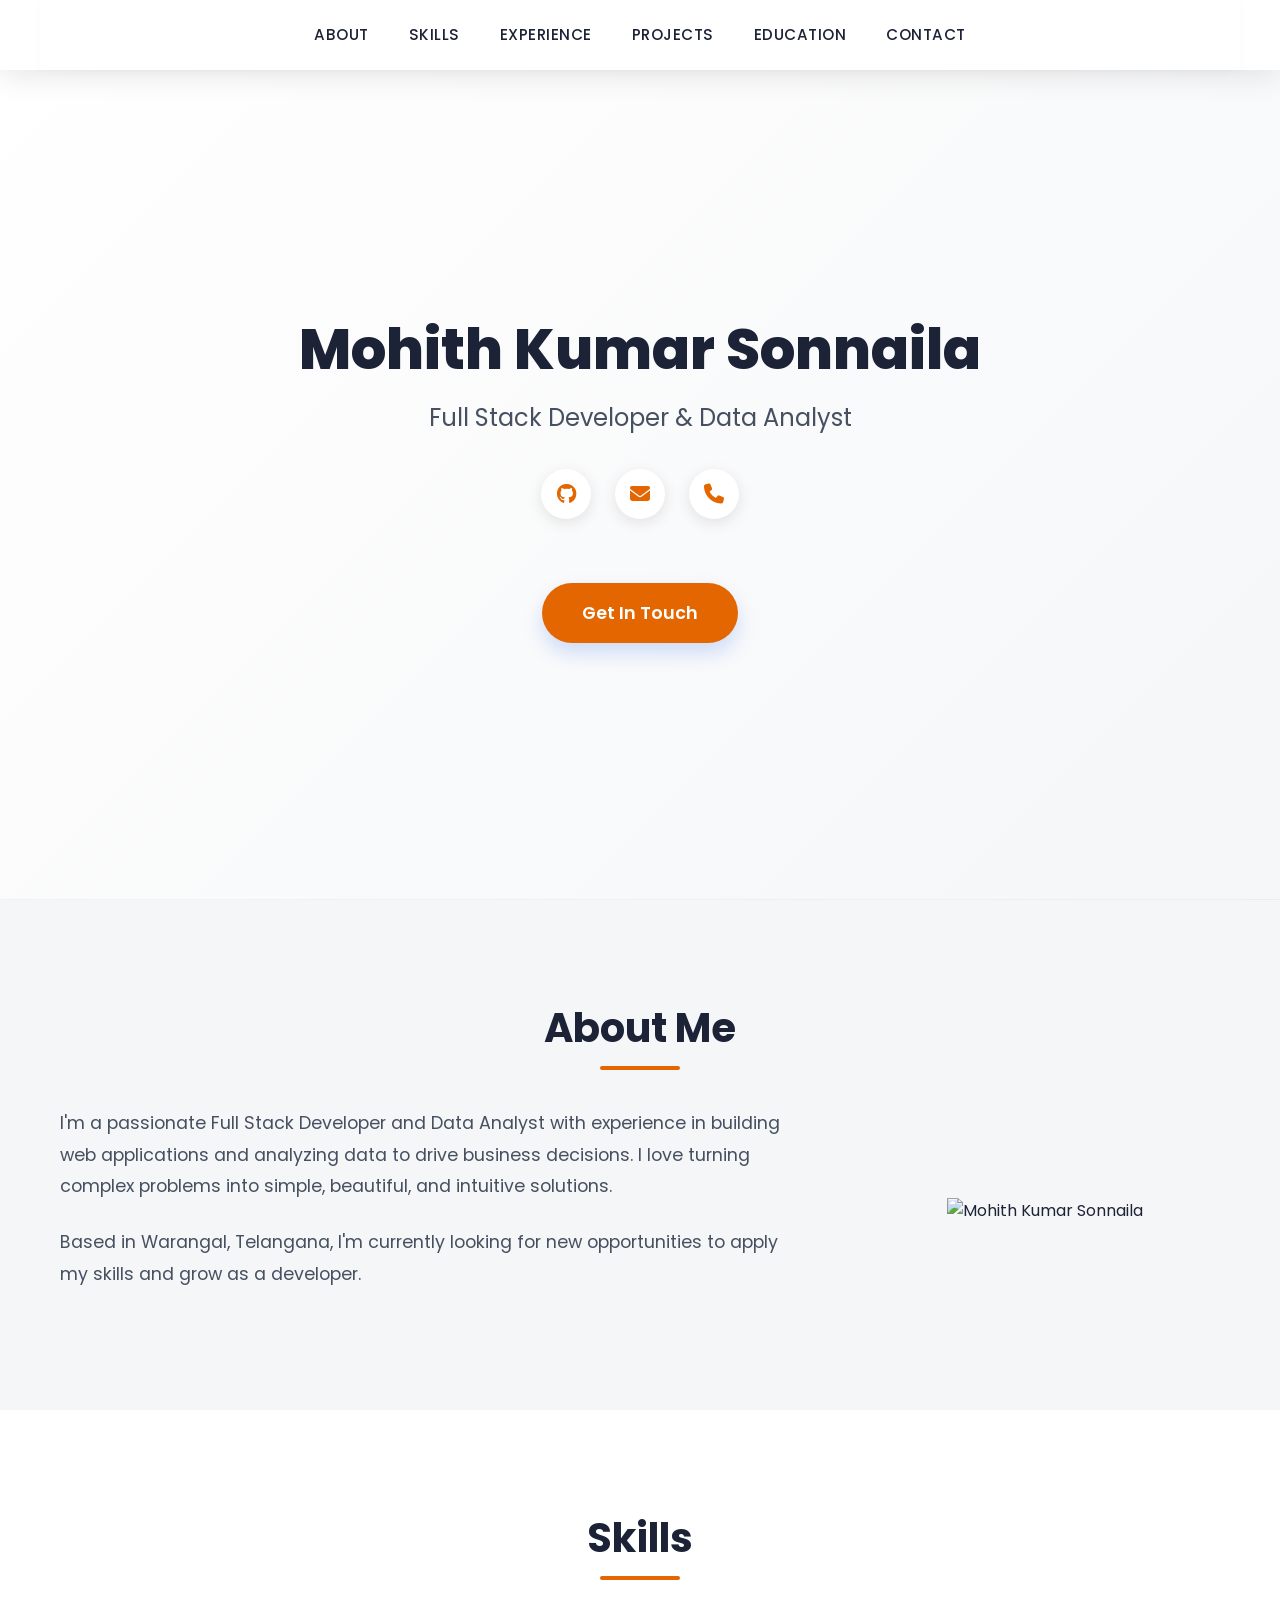
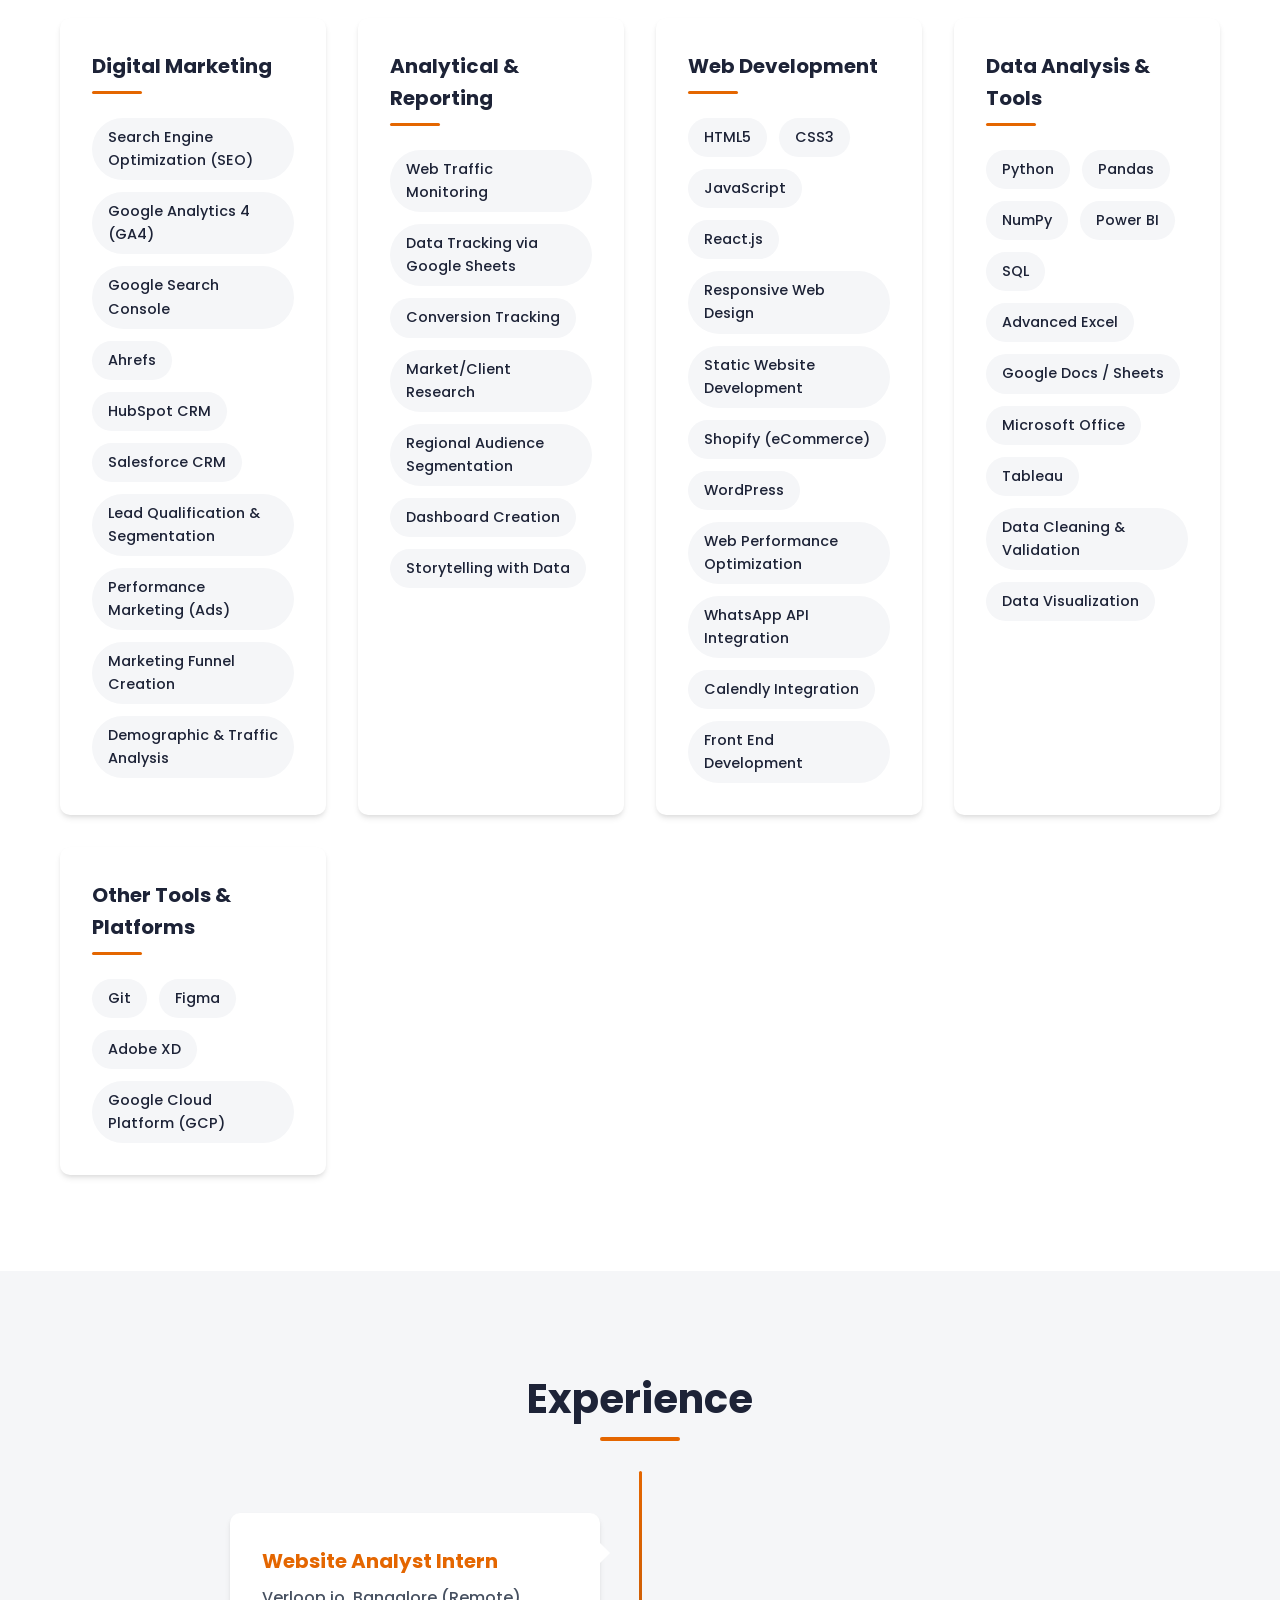
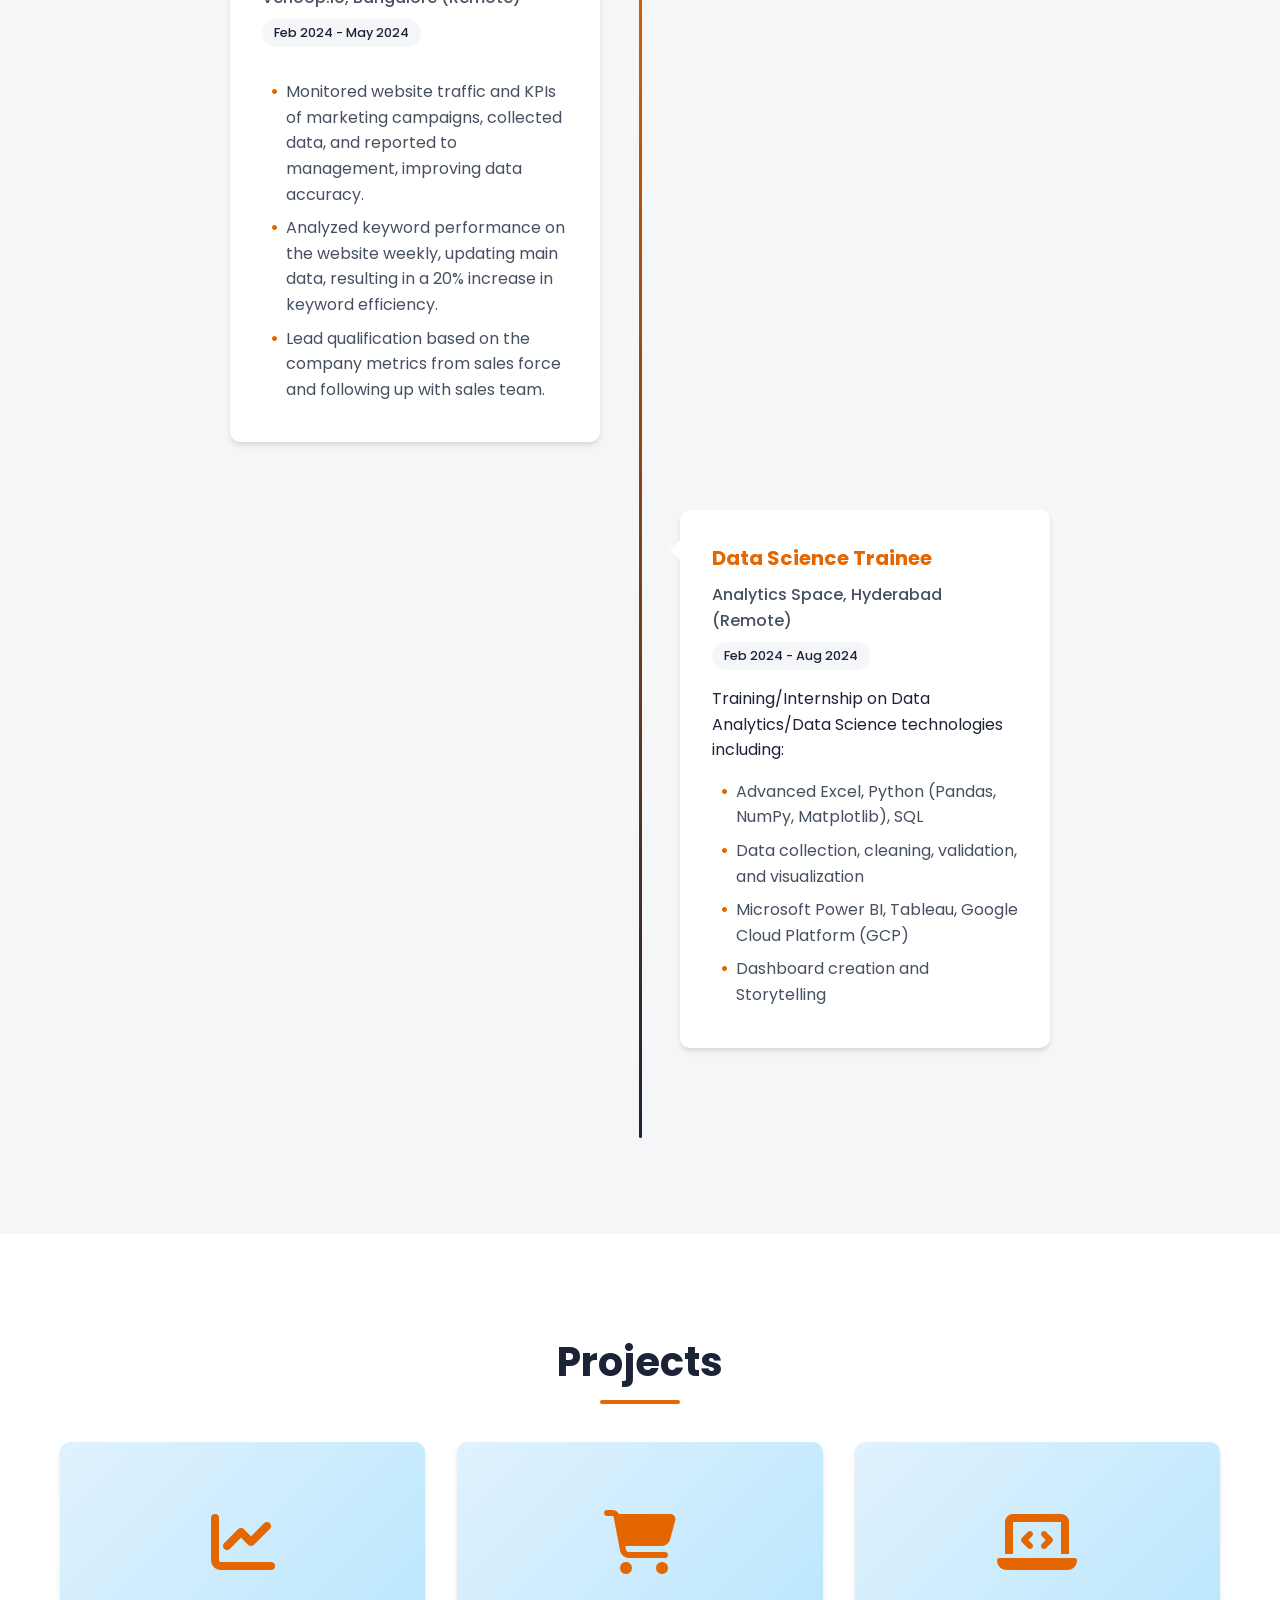
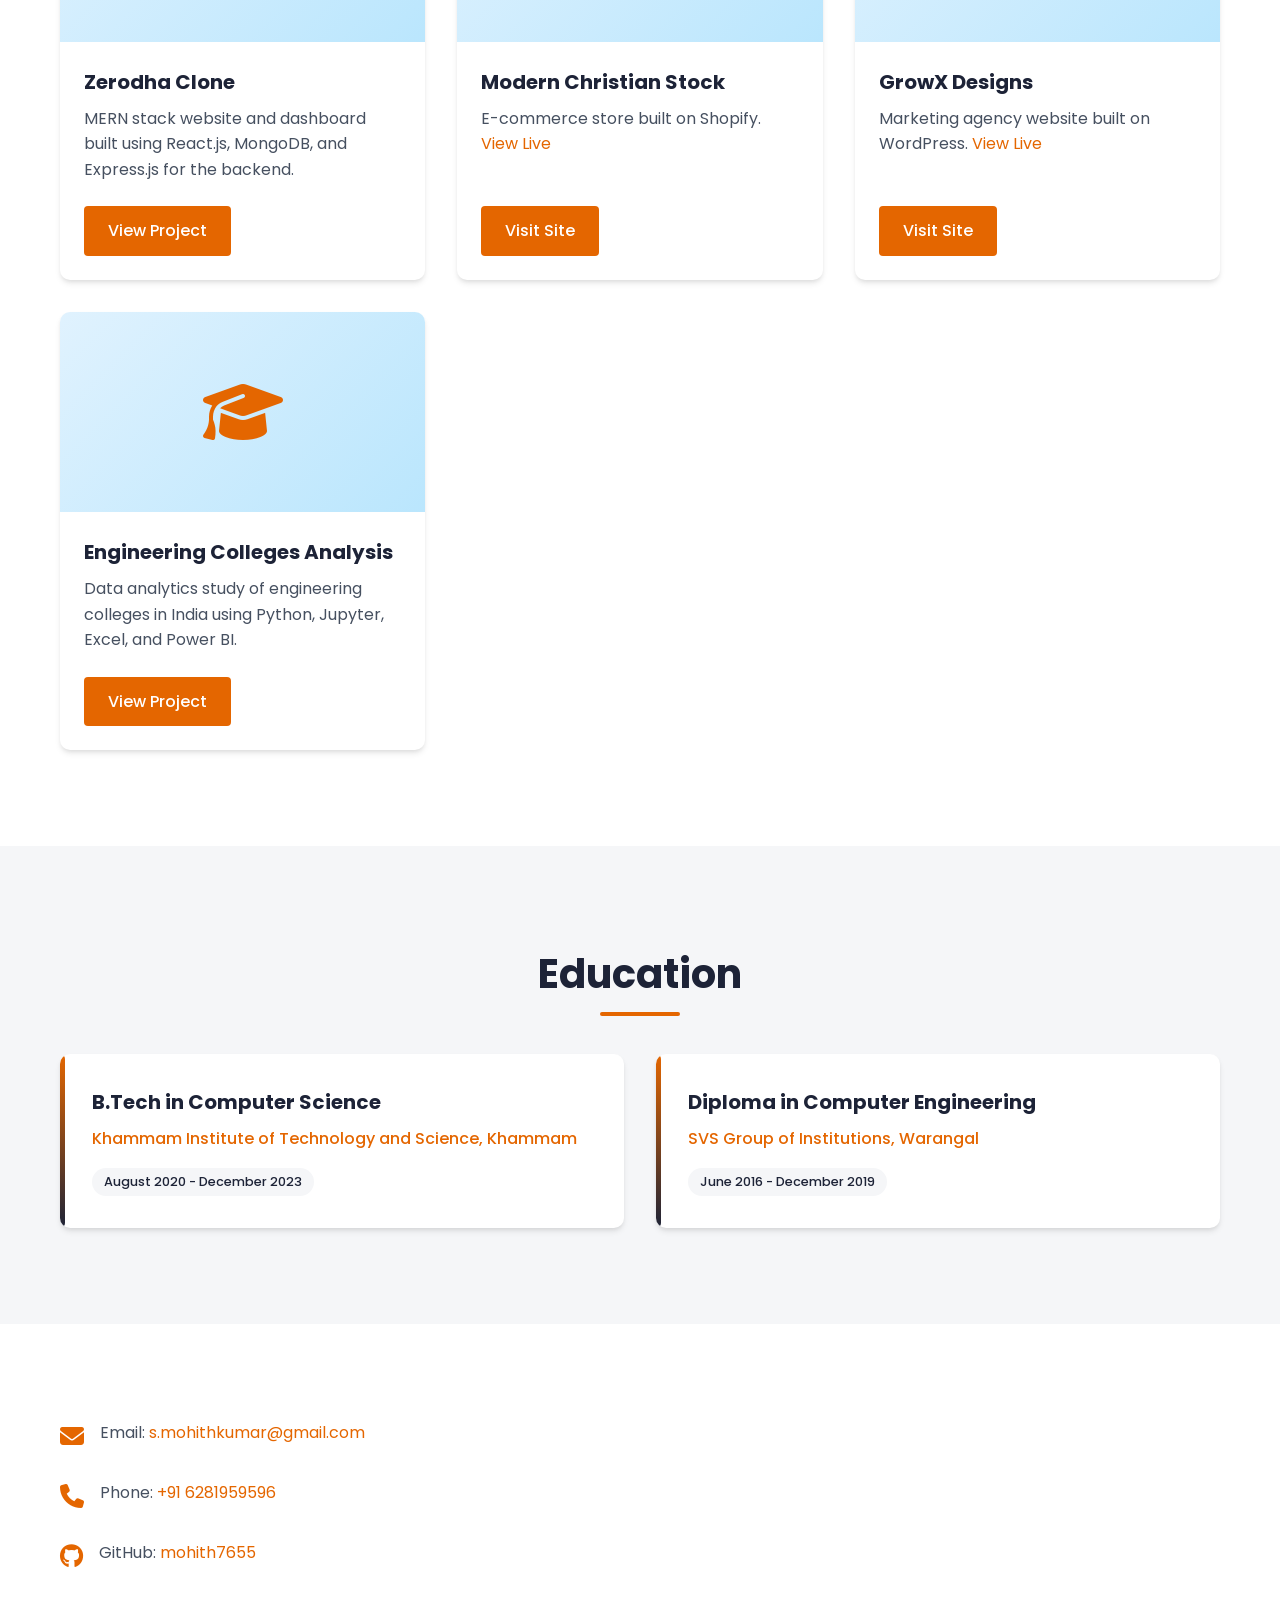
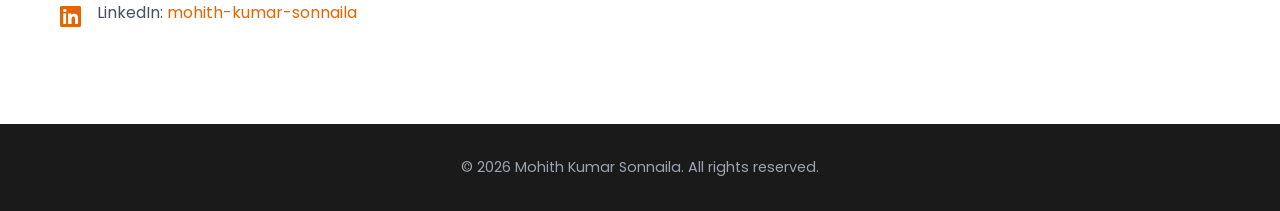
==== index.html @ c598f4db "Add files via upload" ====
<!DOCTYPE html>
<html lang="en">
<head>
    <meta charset="UTF-8">
    <meta name="viewport" content="width=device-width, initial-scale=1.0">
    <title>Mohith Kumar - Resume</title>
    <link rel="stylesheet" href="https://cdnjs.cloudflare.com/ajax/libs/font-awesome/6.4.0/css/all.min.css">
    <link rel="stylesheet" href="css/styles.css">
    <link href="https://fonts.googleapis.com/css2?family=Poppins:wght@300;400;500;600;700&display=swap" rel="stylesheet">
</head>
<body>
    <!-- Header Section -->
    <header>
        <nav class="navbar">
            <button class="navbar-toggle" aria-label="Toggle menu">
                <i class="fas fa-bars"></i>
            </button>
            <ul class="navbar-links">
                <li><a href="#about">About</a></li>
                <li><a href="#skills">Skills</a></li>
                <li><a href="#experience">Experience</a></li>
                <li><a href="#projects">Projects</a></li>
                <li><a href="#education">Education</a></li>
                <li><a href="#contact">Contact</a></li>
            </ul>
            <div class="navbar-brand">
                <a href="#hero">
                    <img src="images/profile.jpg" alt="Mohith Kumar Sonnaila" class="navbar-avatar">
                    Mohith Kumar Sonnaila
                </a>
            </div>
        </nav>
        <div class="navbar-overlay"></div>
    </header>

    <!-- Hero Section -->
    <section id="hero">
        <div class="container">
            <div class="hero-content">
                <h1>Mohith Kumar Sonnaila</h1>
                <h2>Full Stack Developer & Data Analyst</h2>
                <div class="social-links">
                    <a href="https://github.com/mohith7655" target="_blank"><i class="fab fa-github"></i></a>
                    <a href="mailto:s.mohithkumar@gmail.com"><i class="fas fa-envelope"></i></a>
                    <a href="tel:+916281959596"><i class="fas fa-phone"></i></a>
                </div>
                <a href="#contact" class="cta-button">Get In Touch</a>
            </div>
        </div>
    </section>

    <!-- About Section -->
    <section id="about">
        <div class="container">
            <h2 class="section-title">About Me</h2>
            <div class="about-content">
                <div class="about-text">
                    <p>I'm a passionate Full Stack Developer and Data Analyst with experience in building web applications and analyzing data to drive business decisions. I love turning complex problems into simple, beautiful, and intuitive solutions.</p>
                    <p>Based in Warangal, Telangana, I'm currently looking for new opportunities to apply my skills and grow as a developer.</p>
                </div>
                <div class="about-image">
                    <img src="images/profile.jpg" alt="Mohith Kumar Sonnaila" class="profile-photo">
                </div>
            </div>
        </div>
    </section>

    <!-- Skills Section -->
    <section id="skills">
        <div class="container">
            <h2 class="section-title">Skills</h2>
            <div class="skills-container">
                <div class="skill-category">
                    <h3>Digital Marketing</h3>
                    <div class="skill-tags">
                        <span>Search Engine Optimization (SEO)</span>
                        <span>Google Analytics 4 (GA4)</span>
                        <span>Google Search Console</span>
                        <span>Ahrefs</span>
                        <span>HubSpot CRM</span>
                        <span>Salesforce CRM</span>
                        <span>Lead Qualification & Segmentation</span>
                        <span>Performance Marketing (Ads)</span>
                        <span>Marketing Funnel Creation</span>
                        <span>Demographic & Traffic Analysis</span>
                    </div>
                </div>
                <div class="skill-category">
                    <h3>Analytical & Reporting</h3>
                    <div class="skill-tags">
                        <span>Web Traffic Monitoring</span>
                        <span>Data Tracking via Google Sheets</span>
                        <span>Conversion Tracking</span>
                        <span>Market/Client Research</span>
                        <span>Regional Audience Segmentation</span>
                        <span>Dashboard Creation</span>
                        <span>Storytelling with Data</span>
                    </div>
                </div>
                <div class="skill-category">
                    <h3>Web Development</h3>
                    <div class="skill-tags">
                        <span>HTML5</span>
                        <span>CSS3</span>
                        <span>JavaScript</span>
                        <span>React.js</span>
                        <span>Responsive Web Design</span>
                        <span>Static Website Development</span>
                        <span>Shopify (eCommerce)</span>
                        <span>WordPress</span>
                        <span>Web Performance Optimization</span>
                        <span>WhatsApp API Integration</span>
                        <span>Calendly Integration</span>
                        <span>Front End Development</span>
                    </div>
                </div>
                <div class="skill-category">
                    <h3>Data Analysis & Tools</h3>
                    <div class="skill-tags">
                        <span>Python</span>
                        <span>Pandas</span>
                        <span>NumPy</span>
                        <span>Power BI</span>
                        <span>SQL</span>
                        <span>Advanced Excel</span>
                        <span>Google Docs / Sheets</span>
                        <span>Microsoft Office</span>
                        <span>Tableau</span>
                        <span>Data Cleaning & Validation</span>
                        <span>Data Visualization</span>
                    </div>
                </div>
                <div class="skill-category">
                    <h3>Other Tools & Platforms</h3>
                    <div class="skill-tags">
                        <span>Git</span>
                        <span>Figma</span>
                        <span>Adobe XD</span>
                        <span>Google Cloud Platform (GCP)</span>
                    </div>
                </div>
            </div>
        </div>
    </section>

    <!-- Experience Section -->
    <section id="experience">
        <div class="container">
            <h2 class="section-title">Experience</h2>
            <div class="timeline">
                <div class="timeline-item">
                    <div class="timeline-content">
                        <h3>Website Analyst Intern</h3>
                        <h4>Verloop.io, Bangalore (Remote)</h4>
                        <span class="date">Feb 2024 - May 2024</span>
                        <ul>
                            <li>Monitored website traffic and KPIs of marketing campaigns, collected data, and reported to management, improving data accuracy.</li>
                            <li>Analyzed keyword performance on the website weekly, updating main data, resulting in a 20% increase in keyword efficiency.</li>
                            <li>Lead qualification based on the company metrics from sales force and following up with sales team.</li>
                        </ul>
                    </div>
                </div>
                <div class="timeline-item">
                    <div class="timeline-content">
                        <h3>Data Science Trainee</h3>
                        <h4>Analytics Space, Hyderabad (Remote)</h4>
                        <span class="date">Feb 2024 - Aug 2024</span>
                        <p>Training/Internship on Data Analytics/Data Science technologies including:</p>
                        <ul>
                            <li>Advanced Excel, Python (Pandas, NumPy, Matplotlib), SQL</li>
                            <li>Data collection, cleaning, validation, and visualization</li>
                            <li>Microsoft Power BI, Tableau, Google Cloud Platform (GCP)</li>
                            <li>Dashboard creation and Storytelling</li>
                        </ul>
                    </div>
                </div>
            </div>
        </div>
    </section>

    <!-- Projects Section -->
    <section id="projects">
        <div class="container">
            <h2 class="section-title">Projects</h2>
            <div class="projects-grid">
                <div class="project-card">
                    <div class="project-image">
                        <i class="fas fa-chart-line"></i>
                    </div>
                    <h3>Zerodha Clone</h3>
                    <p>MERN stack website and dashboard built using React.js, MongoDB, and Express.js for the backend.</p>
                    <div class="project-links">
                        <a href="#" class="btn">View Project</a>
                    </div>
                </div>
                <div class="project-card">
                    <div class="project-image">
                        <i class="fas fa-shopping-cart"></i>
                    </div>
                    <h3>Modern Christian Stock</h3>
                    <p>E-commerce store built on Shopify. <a href="https://modernchristianstock.com/" target="_blank">View Live</a></p>
                    <div class="project-links">
                        <a href="https://modernchristianstock.com/" target="_blank" class="btn">Visit Site</a>
                    </div>
                </div>
                <div class="project-card">
                    <div class="project-image">
                        <i class="fas fa-laptop-code"></i>
                    </div>
                    <h3>GrowX Designs</h3>
                    <p>Marketing agency website built on WordPress. <a href="https://growxdesigns.com/" target="_blank">View Live</a></p>
                    <div class="project-links">
                        <a href="https://growxdesigns.com/" target="_blank" class="btn">Visit Site</a>
                    </div>
                </div>
                <div class="project-card">
                    <div class="project-image">
                        <i class="fas fa-graduation-cap"></i>
                    </div>
                    <h3>Engineering Colleges Analysis</h3>
                    <p>Data analytics study of engineering colleges in India using Python, Jupyter, Excel, and Power BI.</p>
                    <div class="project-links">
                        <a href="#" class="btn">View Project</a>
                    </div>
                </div>
            </div>
        </div>
    </section>

    <!-- Education Section -->
    <section id="education">
        <div class="container">
            <h2 class="section-title">Education</h2>
            <div class="education-grid">
                <div class="education-item">
                    <h3>B.Tech in Computer Science</h3>
                    <h4>Khammam Institute of Technology and Science, Khammam</h4>
                    <span class="date">August 2020 - December 2023</span>
                </div>
                <div class="education-item">
                    <h3>Diploma in Computer Engineering</h3>
                    <h4>SVS Group of Institutions, Warangal</h4>
                    <span class="date">June 2016 - December 2019</span>
                </div>
            </div>
        </div>
    </section>

    <!-- Contact Section -->
    <section id="contact">
        <div class="container">
            <div class="contact-info">
                <div class="contact-item">
                    <i class="fas fa-envelope"></i>
                    <p>Email: <a href="mailto:s.mohithkumar@gmail.com">s.mohithkumar@gmail.com</a></p>
                </div>
                <div class="contact-item">
                    <i class="fas fa-phone"></i>
                    <p>Phone: <a href="tel:+916281959596">+91 6281959596</a></p>
                </div>
                <div class="contact-item">
                    <i class="fab fa-github"></i>
                    <p>GitHub: <a href="https://github.com/mohith7655" target="_blank">mohith7655</a></p>
                </div>
                <div class="contact-item">
                    <i class="fab fa-linkedin"></i>
                    <p>LinkedIn: <a href="https://www.linkedin.com/in/mohith-kumar-sonnaila/" target="_blank">mohith-kumar-sonnaila</a></p>
                </div>
            </div>
        </div>
    </section>

    <!-- Footer -->
    <footer>
        <div class="container">
            <p>&copy; <span id="current-year"></span> Mohith Kumar Sonnaila. All rights reserved.</p>
        </div>
    </footer>

    <!-- Back to Top Button -->
    <a href="#" class="back-to-top">
        <i class="fas fa-arrow-up"></i>
    </a>

    <script src="js/main.js"></script>
</body>
</html>
---- css/styles.css ----
/* Base Styles */
:root {
    /* Primary colors (CTAs, Icons) */
    --primary-color: #e46600; /* Orange */
    --secondary-color: #1d2337; /* Iron Black */
    
    /* Text colors */
    --text-color: #1d2337; /* Iron Black */
    --text-light: #465060; /* Metal Gray */
    
    /* Background colors */
    --bg-color: #ffffff; /* White */
    --bg-light: #f5f6f8; /* Light variation of white */
    --bg-secondary: #a6afc2; /* Silver */
    
    /* UI Elements */
    --border-color: #e1e4e8;
    --box-shadow: 0 4px 6px -1px rgba(0, 0, 0, 0.1), 0 2px 4px -1px rgba(0, 0, 0, 0.06);
    --transition: all 0.3s ease;
    
    /* Hover states */
    --primary-hover: #cc5a00;
    --secondary-hover: #161b2b;
}

* {
    margin: 0;
    padding: 0;
    box-sizing: border-box;
}

html {
    scroll-behavior: smooth;
}

body {
    font-family: 'Poppins', sans-serif;
    line-height: 1.6;
    color: var(--text-color);
    background-color: var(--bg-color);
    overflow-x: hidden;
}

.container {
    width: 100%;
    max-width: 1200px;
    margin: 0 auto;
    padding: 0 20px;
}

a {
    text-decoration: none;
    color: var(--primary-color);
    transition: var(--transition);
}

a:hover {
    color: var(--secondary-color);
}

ul {
    list-style: none;
}

img {
    max-width: 100%;
    height: auto;
}

.section-title {
    font-size: 2.5rem;
    font-weight: 700;
    margin-bottom: 2.5rem;
    text-align: center;
    position: relative;
    color: var(--text-color);
}

.section-title::after {
    content: '';
    position: absolute;
    bottom: -10px;
    left: 50%;
    transform: translateX(-50%);
    width: 80px;
    height: 4px;
    background-color: var(--primary-color);
    border-radius: 2px;
}

.btn {
    display: inline-block;
    background-color: var(--primary-color);
    color: white;
    padding: 0.75rem 1.5rem;
    border-radius: 4px;
    font-weight: 500;
    transition: var(--transition);
    border: none;
    cursor: pointer;
    text-align: center;
}

.btn:hover {
    background-color: var(--primary-hover);
    color: white;
    transform: translateY(-2px);
    box-shadow: 0 10px 15px -3px rgba(0, 0, 0, 0.15);
}

/* --- Navbar Modern Layout --- */
.navbar {
    display: flex;
    align-items: center;
    justify-content: space-between;
    padding: 0 40px;
    background: #fff;
    box-shadow: 0 2px 8px rgba(0,0,0,0.03);
    height: 70px;
}

.navbar-toggle {
    order: 1;
}

.navbar-links {
    order: 2;
    display: flex;
    gap: 40px;
    list-style: none;
    margin: 0;
    padding: 0;
    flex: 1;
    justify-content: center;
}

.navbar-brand {
    order: 3;
    margin-left: auto;
}

.navbar-brand a {
    display: flex;
    align-items: center;
    font-size: 1.5rem;
    font-weight: 700;
    color: var(--primary-color);
    text-decoration: none;
    letter-spacing: 1px;
    transition: var(--transition);
}

.navbar-avatar {
    width: 40px;
    height: 40px;
    border-radius: 50%;
    object-fit: cover;
    margin-right: 12px;
    vertical-align: middle;
    box-shadow: 0 2px 8px rgba(0,0,0,0.08);
}

.navbar-links {
    display: flex;
    gap: 40px;
    list-style: none;
    margin: 0;
    padding: 0;
}

.navbar-links a {
    color: var(--text-color);
    font-weight: 500;
    font-size: 0.95rem;
    position: relative;
    padding: 0.5rem 0;
    text-transform: uppercase;
    letter-spacing: 0.5px;
    transition: var(--transition);
}

.navbar-links a::after {
    content: '';
    position: absolute;
    bottom: 0;
    left: 0;
    width: 0;
    height: 3px;
    background: linear-gradient(90deg, var(--primary-color), #f57c00);
    border-radius: 3px;
    transition: var(--transition);
}

.navbar-links a:hover,
.navbar-links a.active {
    color: var(--primary-color);
}

.navbar-links a:hover::after,
.navbar-links a.active::after {
    width: 100%;
}

.navbar-toggle {
    display: none;
    background: none;
    border: none;
    font-size: 1.75rem;
    cursor: pointer;
    color: var(--text-color);
    transition: var(--transition);
    padding: 0.5rem;
    border-radius: 4px;
}

.navbar-toggle:hover {
    color: var(--primary-color);
    background-color: rgba(0, 0, 0, 0.03);
}

@media (max-width: 992px) {
    .navbar-links {
        position: fixed;
        top: 0;
        right: -300px;
        width: 280px;
        height: 100vh;
        background-color: #fff;
        flex-direction: column;
        align-items: flex-start;
        justify-content: flex-start;
        padding: 6rem 2rem 2rem;
        box-shadow: -5px 0 30px rgba(0, 0, 0, 0.1);
        transition: right 0.3s;
        z-index: 1000;
    }
    .navbar-links.active {
        right: 0;
    }
    .navbar-toggle {
        display: block;
    }
}

/* Header & Navigation */
header {
    position: fixed;
    top: 0;
    left: 0;
    width: 100%;
    z-index: 1000;
    background-color: rgba(255, 255, 255, 0.98);
    box-shadow: 0 2px 15px rgba(0, 0, 0, 0.08);
    transition: var(--transition);
    backdrop-filter: blur(10px);
    -webkit-backdrop-filter: blur(10px);
}

header.scrolled {
    padding: 0;
    box-shadow: 0 5px 30px rgba(0, 0, 0, 0.1);
}

nav {
    display: flex;
    justify-content: space-between;
    align-items: center;
    padding: 1.2rem 0;
    max-width: 1200px;
    margin: 0 auto;
    padding: 1.2rem 2rem;
}

nav ul {
    display: flex;
    gap: 2.5rem;
    margin: 0;
    padding: 0;
}

nav a {
    color: var(--text-color);
    font-weight: 500;
    font-size: 0.95rem;
    position: relative;
    padding: 0.5rem 0;
    text-transform: uppercase;
    letter-spacing: 0.5px;
    transition: var(--transition);
}

nav a::after {
    content: '';
    position: absolute;
    bottom: 0;
    left: 0;
    width: 0;
    height: 3px;
    background: linear-gradient(90deg, var(--primary-color), #f57c00);
    border-radius: 3px;
    transition: var(--transition);
}

nav a:hover,
nav a.active {
    color: var(--primary-color);
}

nav a:hover::after,
nav a.active::after {
    width: 100%;
}

.menu-toggle {
    display: none;
    font-size: 1.75rem;
    cursor: pointer;
    z-index: 1001;
    color: var(--text-color);
    transition: var(--transition);
    padding: 0.5rem;
    border-radius: 4px;
}

.menu-toggle:hover {
    color: var(--primary-color);
    background-color: rgba(0, 0, 0, 0.03);
}

/* Mobile Navigation */
@media (max-width: 992px) {
    nav ul {
        position: fixed;
        top: 0;
        right: -300px;
        width: 280px;
        height: 100vh;
        background-color: white;
        flex-direction: column;
        align-items: flex-start;
        justify-content: flex-start;
        padding: 6rem 2rem 2rem;
        box-shadow: -5px 0 30px rgba(0, 0, 0, 0.1);
        transition: var(--transition);
        z-index: 1000;
    }

    nav ul.active {
        right: 0;
    }

    nav ul li {
        width: 100%;
        border-bottom: 1px solid rgba(0, 0, 0, 0.05);
    }

    nav a {
        display: block;
        padding: 1rem 0;
        font-size: 1.1rem;
    }

    .menu-toggle {
        display: block;
    }

    .menu-toggle.active {
        position: fixed;
        right: 1.5rem;
        top: 1.5rem;
    }
}

/* Hero Section */
#hero {
    min-height: 100vh;
    display: flex;
    align-items: center;
    background: linear-gradient(135deg, rgba(255, 255, 255, 0.98) 0%, rgba(245, 246, 248, 0.98) 100%), url('[data-uri]');
    padding: 160px 0 100px;
    position: relative;
    overflow: hidden;
    border-bottom: 1px solid rgba(0, 0, 0, 0.05);
    margin-top: 0;
}

.hero-content {
    max-width: 800px;
    margin: 0 auto;
    text-align: center;
    position: relative;
    z-index: 1;
}

.hero-content h1 {
    font-size: 3.5rem;
    font-weight: 800;
    margin-bottom: 1rem;
    color: var(--text-color);
    line-height: 1.2;
}

.hero-content h2 {
    font-size: 1.5rem;
    font-weight: 400;
    color: var(--text-light);
    margin-bottom: 2rem;
}

.social-links {
    display: flex;
    justify-content: center;
    gap: 1.5rem;
    margin: 2rem 0;
}

.social-links a {
    display: flex;
    align-items: center;
    justify-content: center;
    width: 50px;
    height: 50px;
    border-radius: 50%;
    background-color: white;
    color: var(--primary-color);
    font-size: 1.25rem;
    box-shadow: 0 4px 15px rgba(0, 0, 0, 0.1);
    transition: var(--transition);
}

.social-links a:hover {
    background-color: var(--primary-color);
    color: white;
    transform: translateY(-5px);
}

.cta-button {
    margin-top: 2rem;
    padding: 1rem 2.5rem;
    font-size: 1.1rem;
    font-weight: 600;
    border-radius: 50px;
    background-color: var(--primary-color);
    color: white;
    display: inline-block;
    transition: var(--transition);
    box-shadow: 0 10px 20px rgba(37, 99, 235, 0.2);
}

.cta-button:hover {
    background-color: var(--secondary-color);
    transform: translateY(-3px);
    box-shadow: 0 15px 30px rgba(37, 99, 235, 0.3);
    color: white;
}

/* About Section */
#about {
    padding: 6rem 0;
    background-color: var(--bg-light);
}

.about-content {
    display: flex;
    align-items: center;
    gap: 4rem;
    margin-top: 3rem;
}

.about-text {
    flex: 1;
}

.about-text p {
    margin-bottom: 1.5rem;
    font-size: 1.1rem;
    line-height: 1.8;
    color: var(--text-light);
}

.about-image {
    flex: 0 0 350px;
    display: flex;
    justify-content: center;
    align-items: center;
}

.profile-placeholder {
    width: 300px;
    height: 300px;
    border-radius: 20px;
    background: linear-gradient(135deg, #e0e7ff 0%, #dbeafe 100%);
    display: flex;
    align-items: center;
    justify-content: center;
    overflow: hidden;
    box-shadow: 0 20px 40px rgba(0, 0, 0, 0.1);
}

.profile-placeholder i {
    font-size: 8rem;
    color: var(--primary-color);
    opacity: 0.7;
}

/* Skills Section */
#skills {
    padding: 6rem 0;
    background-color: var(--bg-color);
}

.skills-container {
    display: grid;
    grid-template-columns: repeat(auto-fit, minmax(250px, 1fr));
    gap: 2rem;
    margin-top: 3rem;
}

.skill-category {
    background-color: white;
    border-radius: 10px;
    padding: 2rem;
    box-shadow: var(--box-shadow);
    transition: var(--transition);
}

.skill-category:hover {
    transform: translateY(-5px);
    box-shadow: 0 10px 20px rgba(0, 0, 0, 0.1);
}

.skill-category h3 {
    font-size: 1.25rem;
    margin-bottom: 1.5rem;
    color: var(--text-color);
    position: relative;
    padding-bottom: 0.75rem;
}

.skill-category h3::after {
    content: '';
    position: absolute;
    bottom: 0;
    left: 0;
    width: 50px;
    height: 3px;
    background-color: var(--primary-color);
    border-radius: 2px;
}

.skill-tags {
    display: flex;
    flex-wrap: wrap;
    gap: 0.75rem;
}

.skill-tags span {
    display: inline-block;
    background-color: var(--bg-light);
    color: var(--text-color);
    padding: 0.5rem 1rem;
    border-radius: 50px;
    font-size: 0.9rem;
    font-weight: 500;
    transition: var(--transition);
}

.skill-tags span:hover {
    background-color: var(--primary-color);
    color: white;
    transform: translateY(-2px);
    box-shadow: 0 5px 10px rgba(0, 0, 0, 0.1);
}

/* Experience Section */
#experience {
    padding: 6rem 0;
    background-color: var(--bg-light);
}

.timeline {
    position: relative;
    max-width: 900px;
    margin: 0 auto;
    padding: 2rem 0;
}

.timeline::after {
    content: '';
    position: absolute;
    width: 3px;
    background: linear-gradient(to bottom, var(--primary-color), var(--secondary-color));
    top: 0;
    bottom: 0;
    left: 50%;
    margin-left: -1.5px;
    border-radius: 3px;
}

.timeline-item {
    padding: 10px 40px;
    position: relative;
    width: 50%;
    margin-bottom: 3rem;
}

.timeline-item:nth-child(odd) {
    left: 0;
}

.timeline-item:nth-child(even) {
    left: 50%;
}

.timeline-content {
    padding: 2rem;
    background-color: white;
    border-radius: 10px;
    box-shadow: var(--box-shadow);
    position: relative;
    transition: var(--transition);
}

.timeline-item:nth-child(odd) .timeline-content::after {
    content: '';
    position: absolute;
    border-style: solid;
    border-width: 10px 0 10px 10px;
    border-color: transparent transparent transparent white;
    right: -10px;
    top: 30px;
}

.timeline-item:nth-child(even) .timeline-content::after {
    content: '';
    position: absolute;
    border-style: solid;
    border-width: 10px 10px 10px 0;
    border-color: transparent white transparent transparent;
    left: -10px;
    top: 30px;
}

.timeline-content h3 {
    font-size: 1.25rem;
    margin-bottom: 0.5rem;
    color: var(--primary-color);
}

.timeline-content h4 {
    font-size: 1rem;
    margin-bottom: 0.5rem;
    color: var(--text-light);
    font-weight: 500;
}

.timeline-content .date {
    display: inline-block;
    padding: 0.25rem 0.75rem;
    background-color: var(--bg-light);
    border-radius: 20px;
    font-size: 0.8rem;
    font-weight: 500;
    margin-bottom: 1rem;
    color: var(--text-color);
}

.timeline-content ul {
    margin-top: 1rem;
    padding-left: 1.5rem;
}

.timeline-content ul li {
    margin-bottom: 0.5rem;
    position: relative;
    color: var(--text-light);
    line-height: 1.6;
}

.timeline-content ul li::before {
    content: '•';
    color: var(--primary-color);
    font-weight: bold;
    display: inline-block;
    width: 1em;
    margin-left: -1em;
}

/* Projects Section */
#projects {
    padding: 6rem 0;
    background-color: var(--bg-color);
}

.projects-grid {
    display: grid;
    grid-template-columns: repeat(auto-fill, minmax(300px, 1fr));
    gap: 2rem;
    margin-top: 3rem;
}

.project-card {
    background-color: white;
    border-radius: 10px;
    overflow: hidden;
    box-shadow: var(--box-shadow);
    transition: var(--transition);
    display: flex;
    flex-direction: column;
}

.project-card:hover {
    transform: translateY(-5px);
    box-shadow: 0 10px 30px rgba(0, 0, 0, 0.1);
}

.project-image {
    height: 200px;
    background: linear-gradient(135deg, #e0f2fe 0%, #bae6fd 100%);
    display: flex;
    align-items: center;
    justify-content: center;
    font-size: 4rem;
    color: var(--primary-color);
}

.project-card h3 {
    font-size: 1.25rem;
    margin: 1.5rem 1.5rem 0.5rem;
    color: var(--text-color);
}

.project-card p {
    color: var(--text-light);
    padding: 0 1.5rem 1.5rem;
    flex-grow: 1;
    line-height: 1.6;
}

.project-links {
    padding: 0 1.5rem 1.5rem;
    display: flex;
    gap: 1rem;
}

/* Education Section */
#education {
    padding: 6rem 0;
    background-color: var(--bg-light);
}

.education-grid {
    display: grid;
    grid-template-columns: repeat(auto-fit, minmax(300px, 1fr));
    gap: 2rem;
    margin-top: 3rem;
}

.education-item {
    background-color: white;
    border-radius: 10px;
    padding: 2rem;
    box-shadow: var(--box-shadow);
    transition: var(--transition);
    position: relative;
    overflow: hidden;
}

.education-item::before {
    content: '';
    position: absolute;
    top: 0;
    left: 0;
    width: 5px;
    height: 100%;
    background: linear-gradient(to bottom, var(--primary-color), var(--secondary-color));
    border-radius: 0 5px 5px 0;
}

.education-item:hover {
    transform: translateY(-5px);
    box-shadow: 0 10px 30px rgba(0, 0, 0, 0.1);
}

.education-item h3 {
    font-size: 1.25rem;
    margin-bottom: 0.5rem;
    color: var(--text-color);
}

.education-item h4 {
    font-size: 1rem;
    margin-bottom: 1rem;
    color: var(--primary-color);
    font-weight: 500;
}

.education-item .date {
    display: inline-block;
    padding: 0.25rem 0.75rem;
    background-color: var(--bg-light);
    border-radius: 20px;
    font-size: 0.8rem;
    font-weight: 500;
    color: var(--text-color);
}

/* Contact Section */
#contact {
    padding: 6rem 0;
    background-color: var(--bg-color);
}

.contact-container {
    display: grid;
    grid-template-columns: 1fr 1fr;
    gap: 4rem;
    margin-top: 3rem;
}

.contact-info {
    display: flex;
    flex-direction: column;
    gap: 2rem;
}

.contact-item {
    display: flex;
    align-items: flex-start;
    gap: 1rem;
}

.contact-item i {
    font-size: 1.5rem;
    color: var(--primary-color);
    margin-top: 0.25rem;
}

.contact-item p {
    color: var(--text-light);
    line-height: 1.6;
}

.contact-form {
    background-color: white;
    padding: 2.5rem;
    border-radius: 10px;
    box-shadow: var(--box-shadow);
}

.form-group {
    margin-bottom: 1.5rem;
}

.form-group input,
.form-group textarea {
    width: 100%;
    padding: 0.75rem 1rem;
    border: 1px solid var(--border-color);
    border-radius: 4px;
    font-family: 'Poppins', sans-serif;
    font-size: 1rem;
    transition: var(--transition);
}

.form-group input:focus,
.form-group textarea:focus {
    outline: none;
    border-color: var(--primary-color);
    box-shadow: 0 0 0 3px rgba(37, 99, 235, 0.1);
}

.form-group textarea {
    min-height: 150px;
    resize: vertical;
}

/* Footer */
footer {
    background-color: #1a1a1a;
    color: #9ca3af;
    padding: 2rem 0;
    text-align: center;
}

footer p {
    font-size: 0.9rem;
}

/* Back to Top Button */
.back-to-top {
    position: fixed;
    bottom: 30px;
    right: 30px;
    width: 50px;
    height: 50px;
    background-color: var(--primary-color);
    color: white;
    border-radius: 50%;
    display: flex;
    align-items: center;
    justify-content: center;
    font-size: 1.25rem;
    opacity: 0;
    visibility: hidden;
    transition: var(--transition);
    z-index: 999;
    box-shadow: 0 5px 15px rgba(0, 0, 0, 0.1);
}

.back-to-top.active {
    opacity: 1;
    visibility: visible;
}

.back-to-top:hover {
    background-color: var(--secondary-color);
    transform: translateY(-3px);
    color: white;
}

/* Overlay for Mobile Navbar */
.navbar-overlay {
    display: none;
    position: fixed;
    top: 0;
    left: 0;
    width: 100vw;
    height: 100vh;
    background: rgba(30, 33, 47, 0.25);
    z-index: 999;
    transition: var(--transition);
}

.navbar-overlay.active {
    display: block;
}

/* Hide the navbar brand/logo on all views */
.navbar-brand {
    display: none !important;
}

/* Responsive Styles */
@media (max-width: 1024px) {
    .about-content {
        flex-direction: column;
        text-align: center;
    }

    .about-image {
        margin-top: 2rem;
    }
}

@media (max-width: 992px) {
    .contact-container {
        grid-template-columns: 1fr;
        gap: 2rem;
    }

    .timeline::after {
        left: 31px;
    }

    .timeline-item {
        width: 100%;
        padding-left: 70px;
        padding-right: 25px;
    }

    .timeline-item:nth-child(even) {
        left: 0;
    }

    .timeline-content::after {
        left: 15px !important;
        border-width: 10px 10px 10px 0 !important;
        border-color: transparent white transparent transparent !important;
    }
}

@media (max-width: 768px) {
    .menu-toggle {
        display: block;
    }

    nav ul {
        position: fixed;
        top: 0;
        right: -300px;
        width: 300px;
        height: 100vh;
        background-color: white;
        flex-direction: column;
        align-items: center;
        justify-content: center;
        transition: var(--transition);
        box-shadow: -5px 0 15px rgba(0, 0, 0, 0.1);
        z-index: 1000;
    }

    nav ul.active {
        right: 0;
    }

    .hero-content h1 {
        font-size: 2.5rem;
    }

    .hero-content h2 {
        font-size: 1.25rem;
    }

    .section-title {
        font-size: 2rem;
    }

    .about-content {
        text-align: left;
    }

    .project-card {
        max-width: 100%;
    }
}

@media (max-width: 576px) {
    .container {
        padding: 0 15px;
    }

    .hero-content h1 {
        font-size: 2rem;
    }

    .hero-content h2 {
        font-size: 1.1rem;
    }

    .section-title {
        font-size: 1.75rem;
    }

    .about-image {
        flex: 0 0 100%;
    }

    .profile-placeholder {
        width: 100%;
        max-width: 250px;
        height: 250px;
    }

    .back-to-top {
        width: 40px;
        height: 40px;
        font-size: 1rem;
        bottom: 20px;
        right: 20px;
    }
}
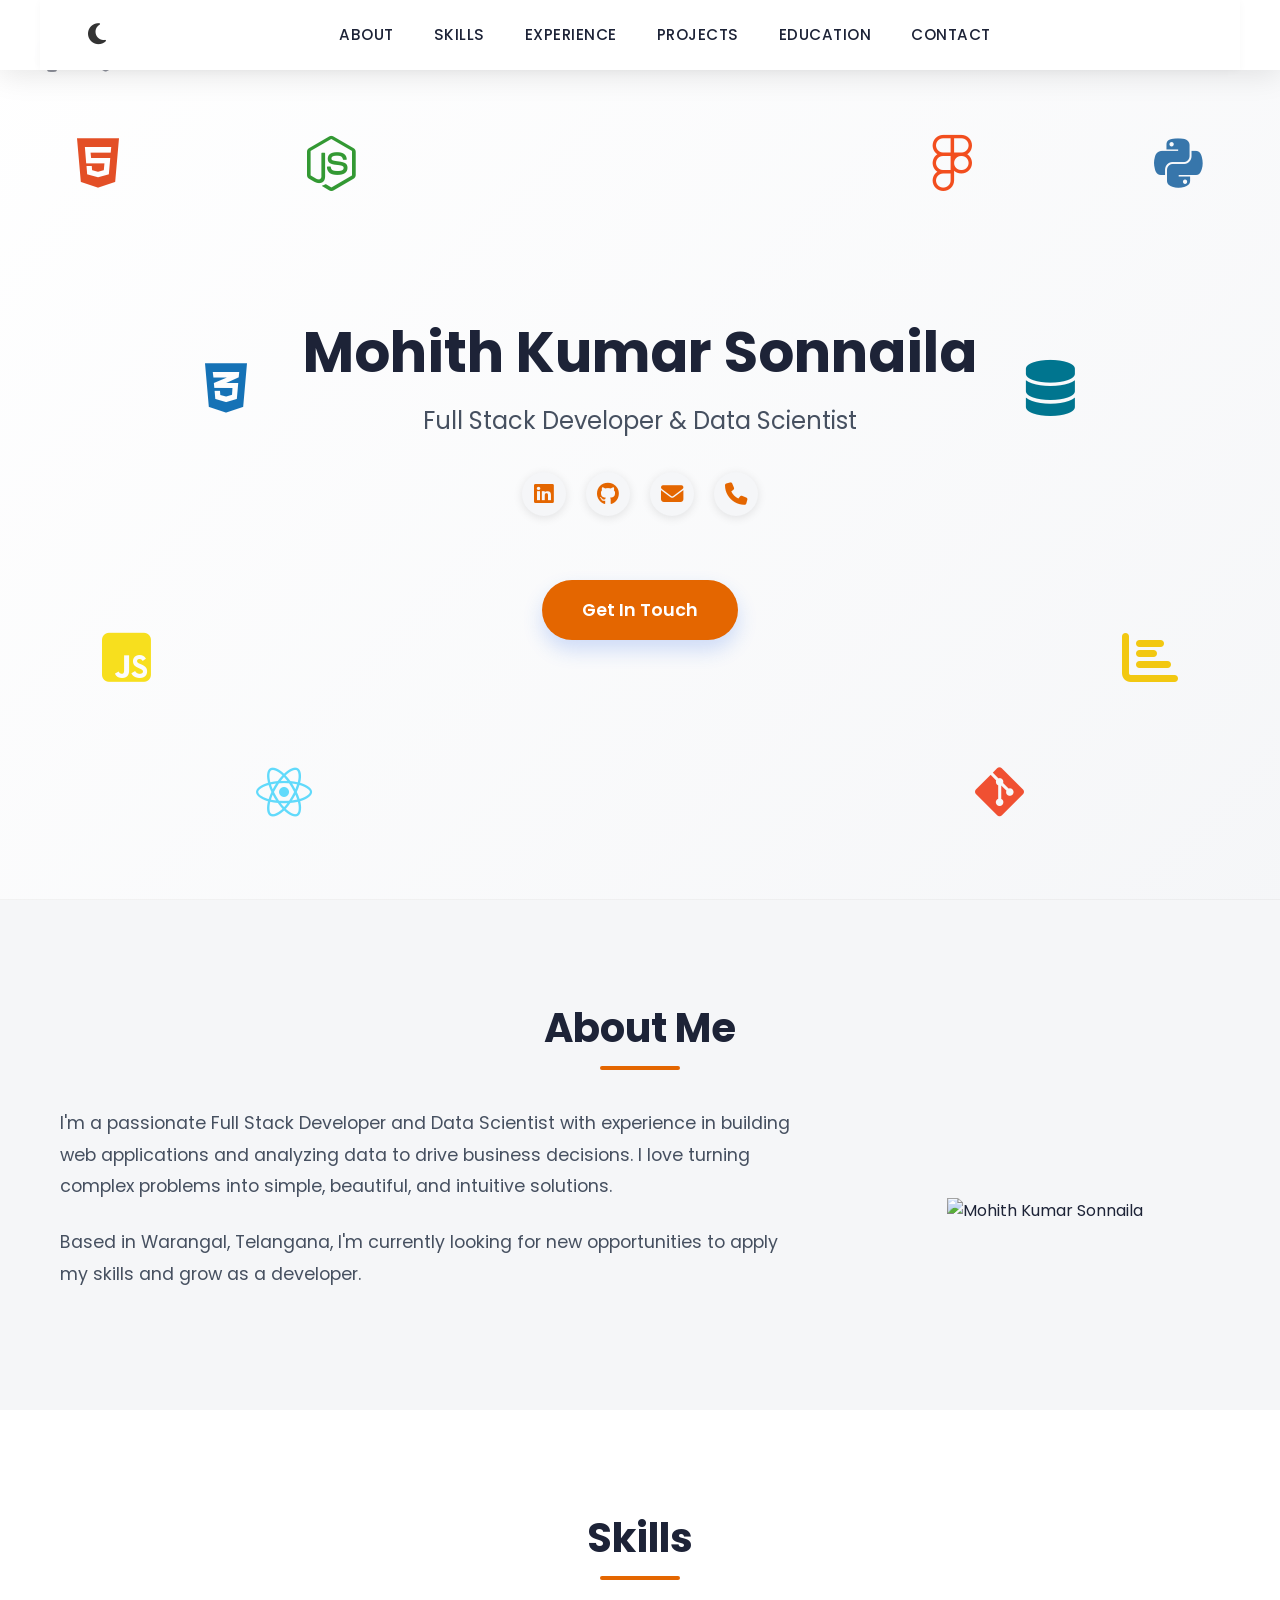
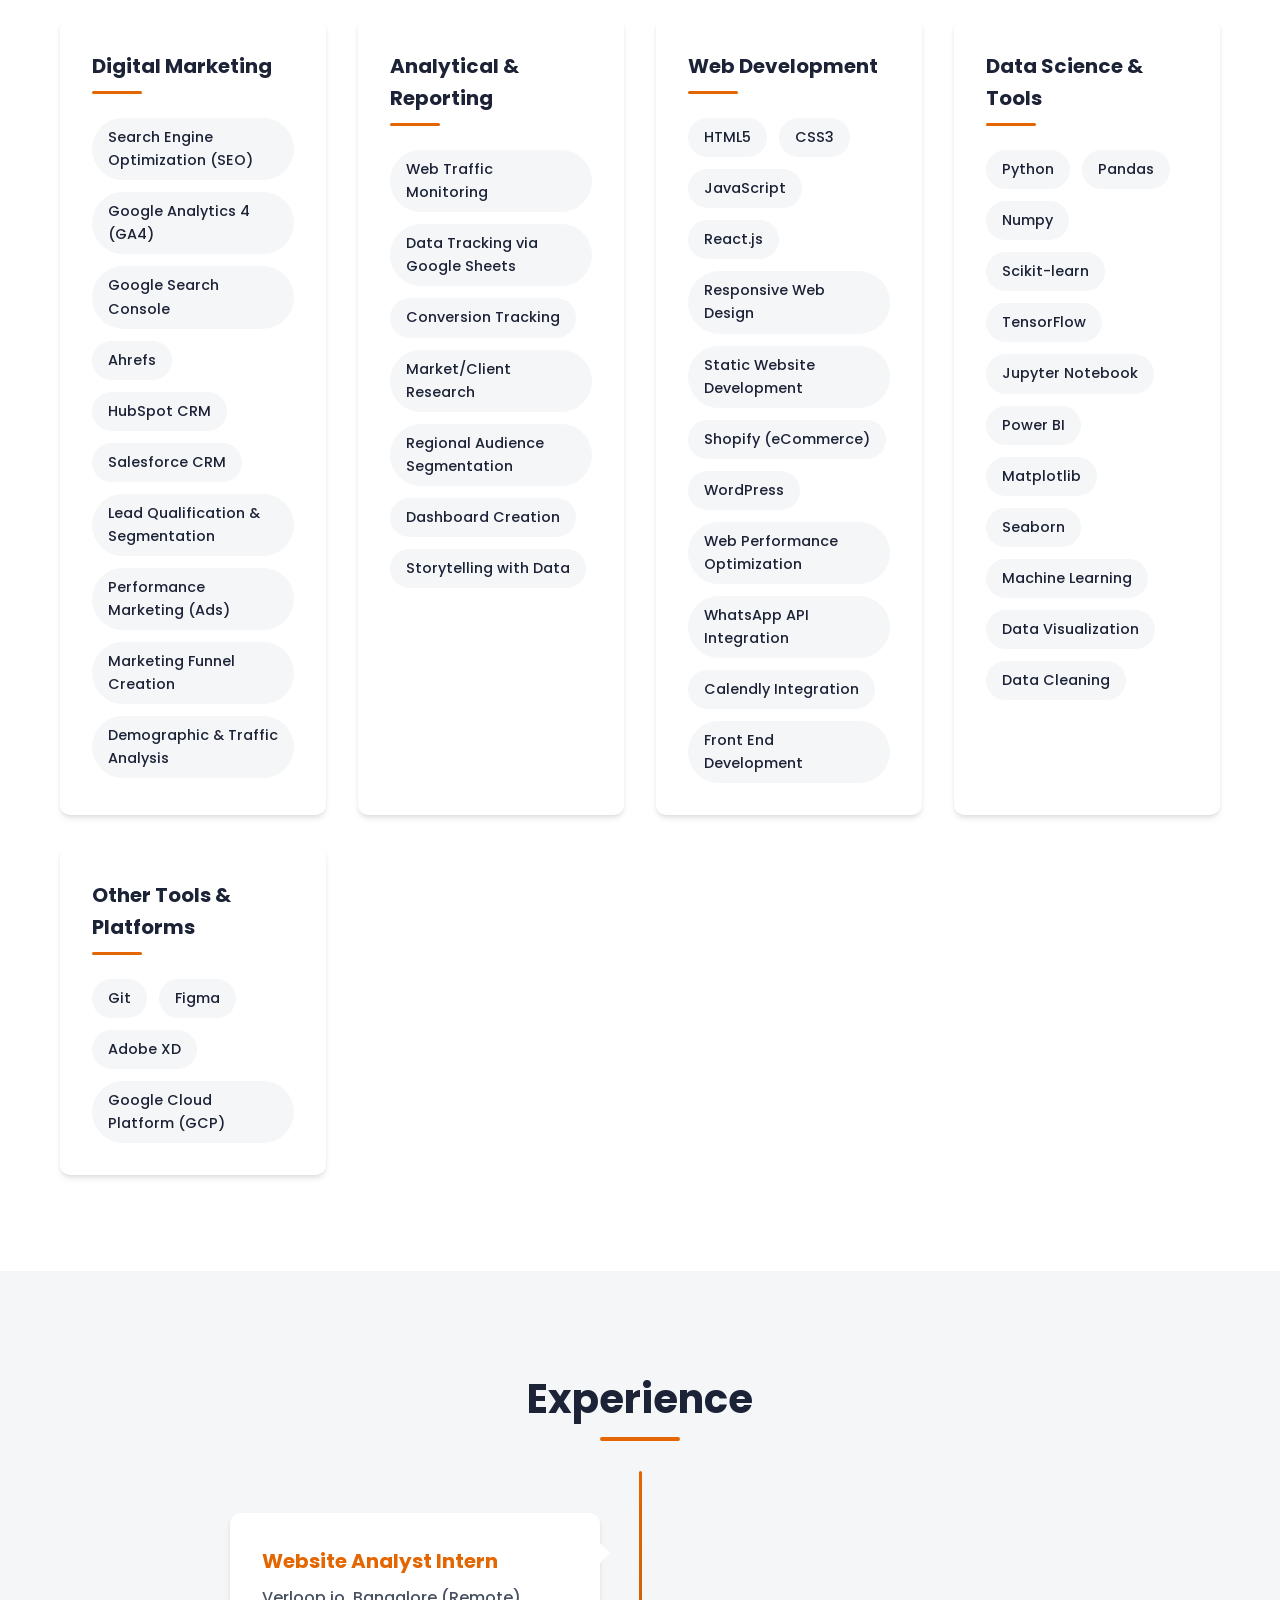
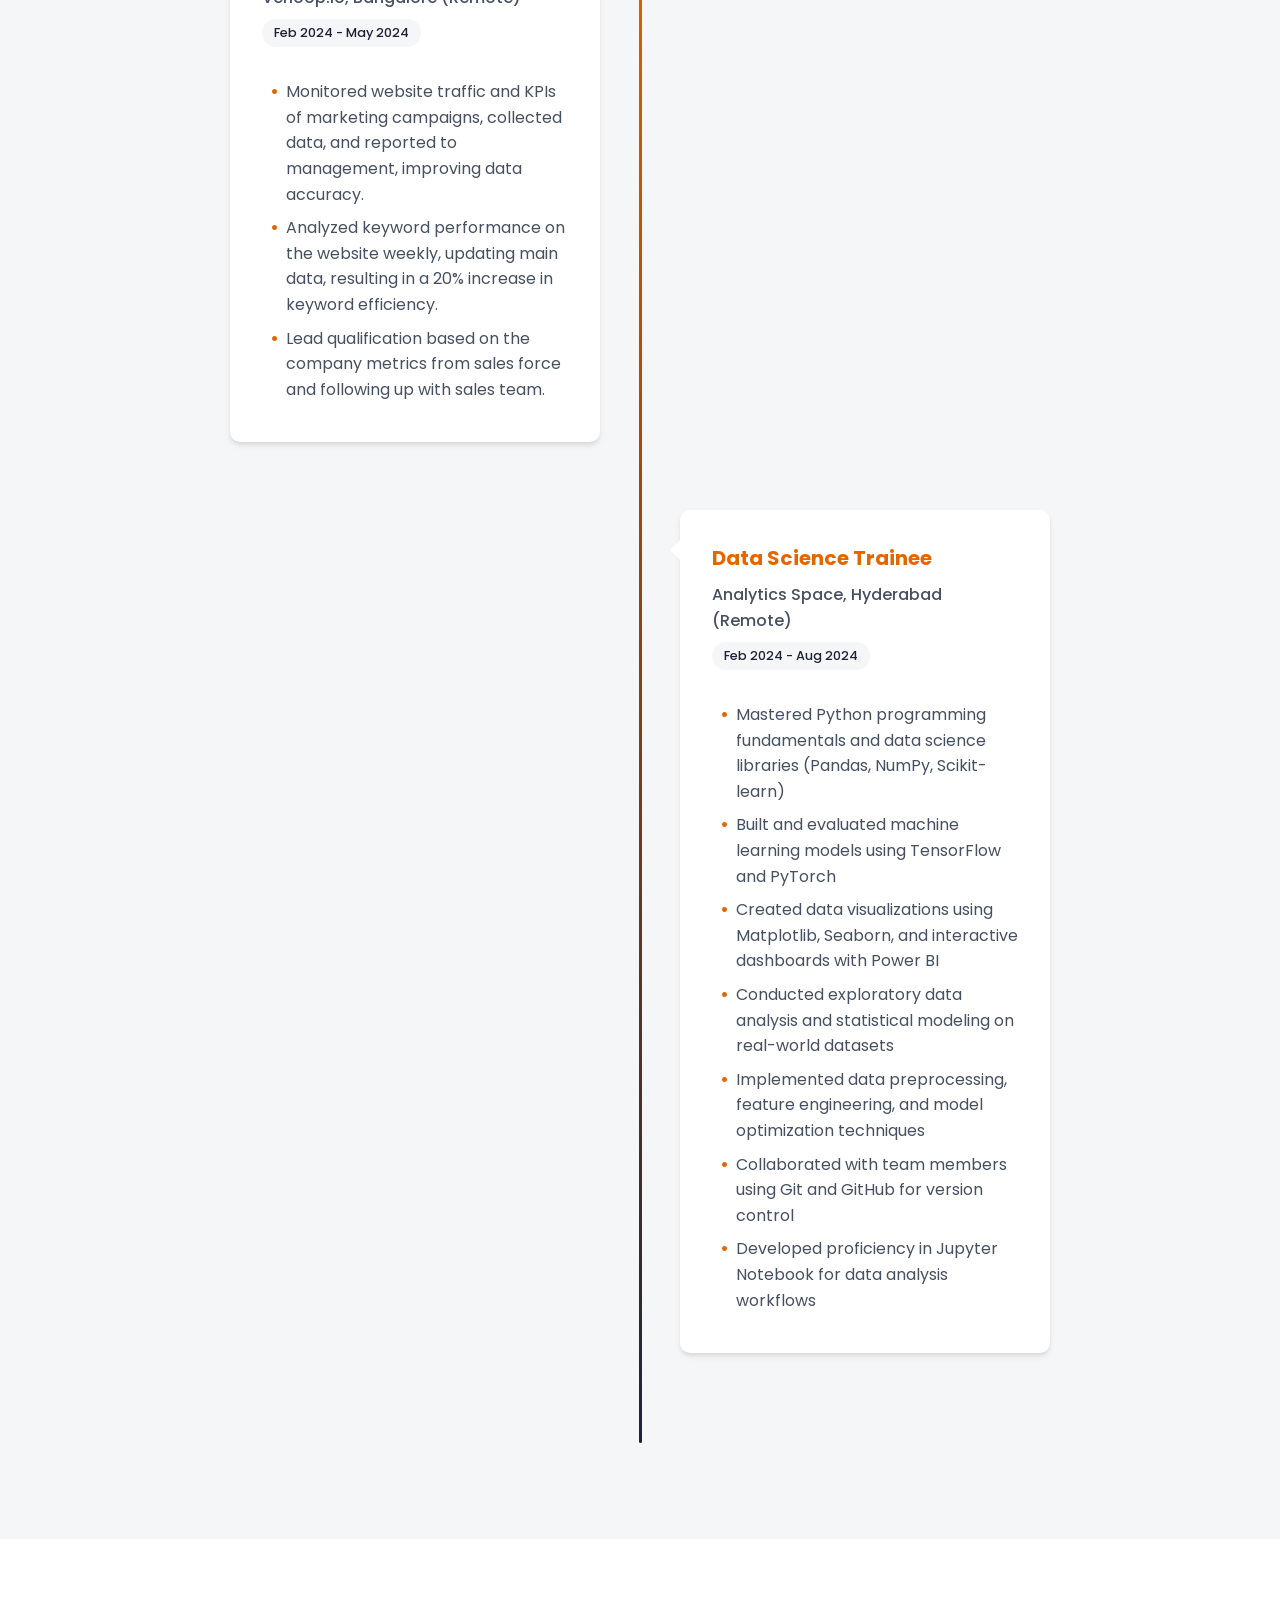
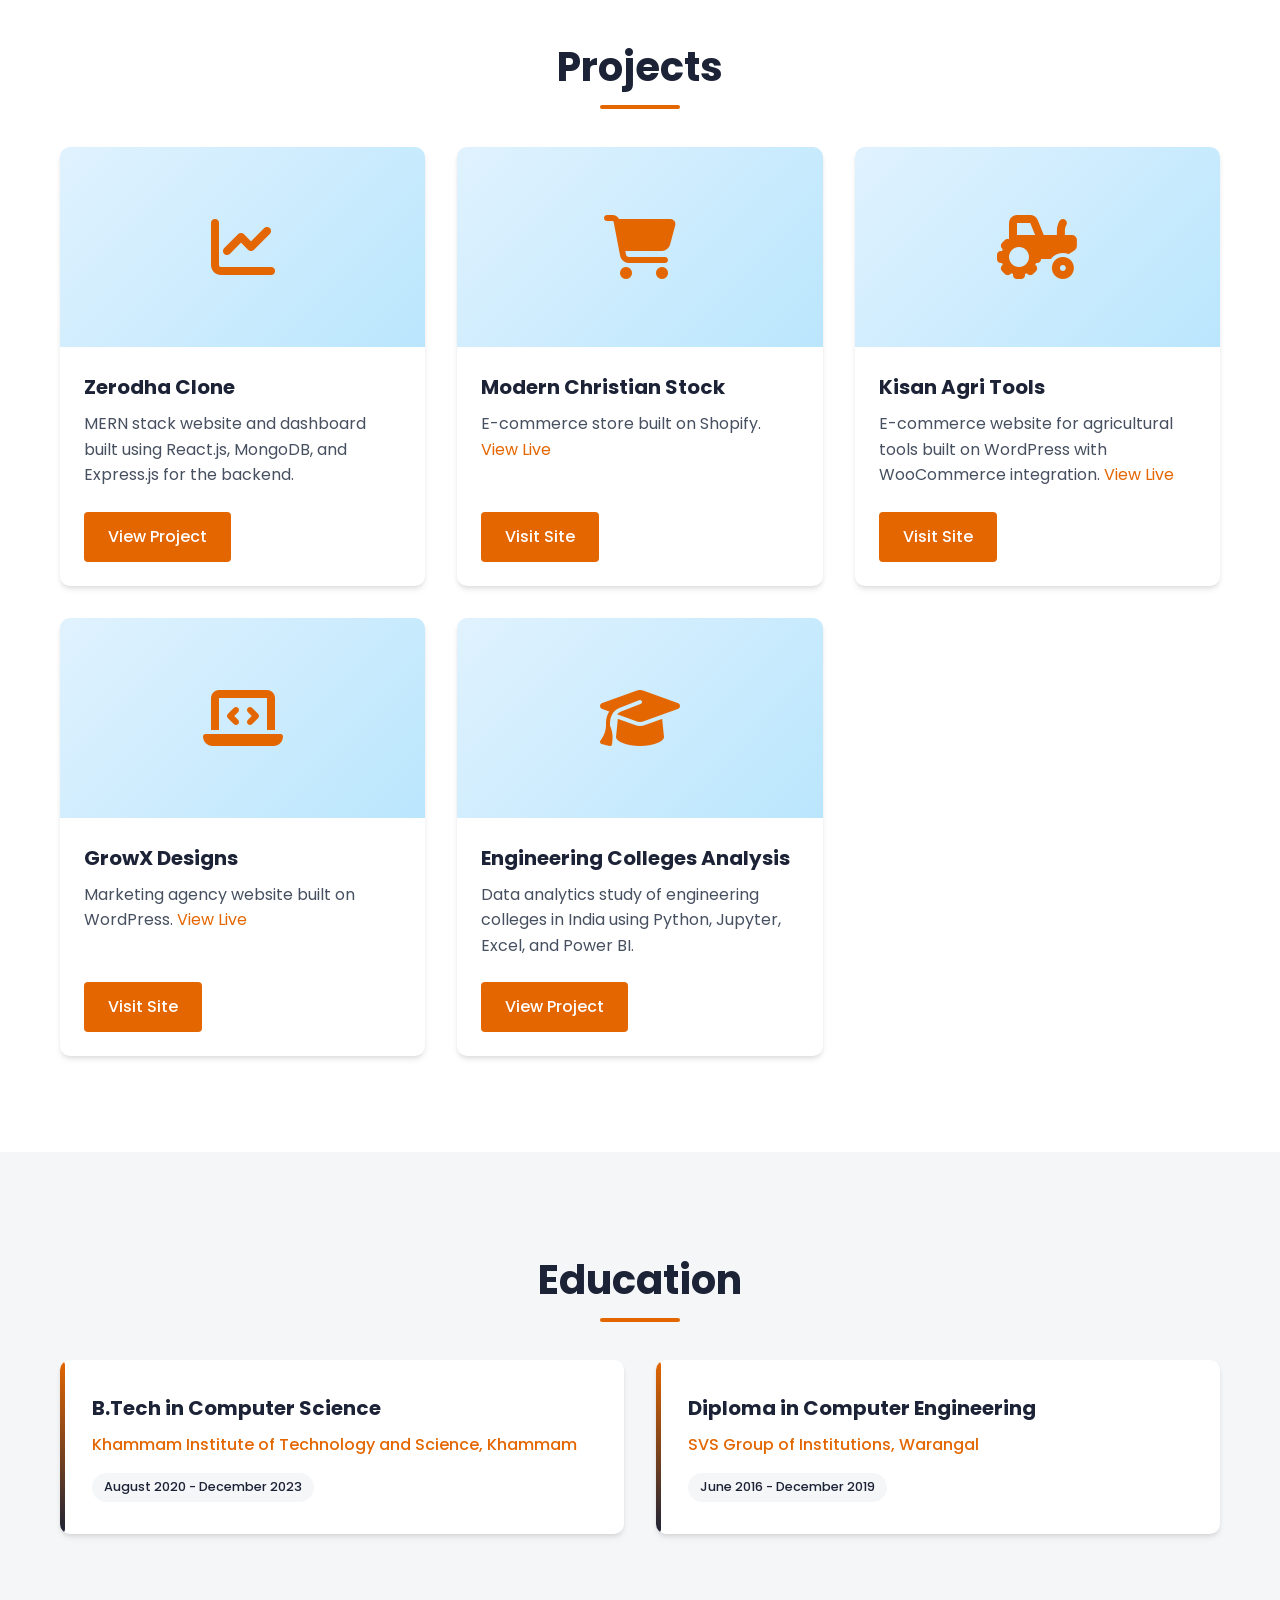
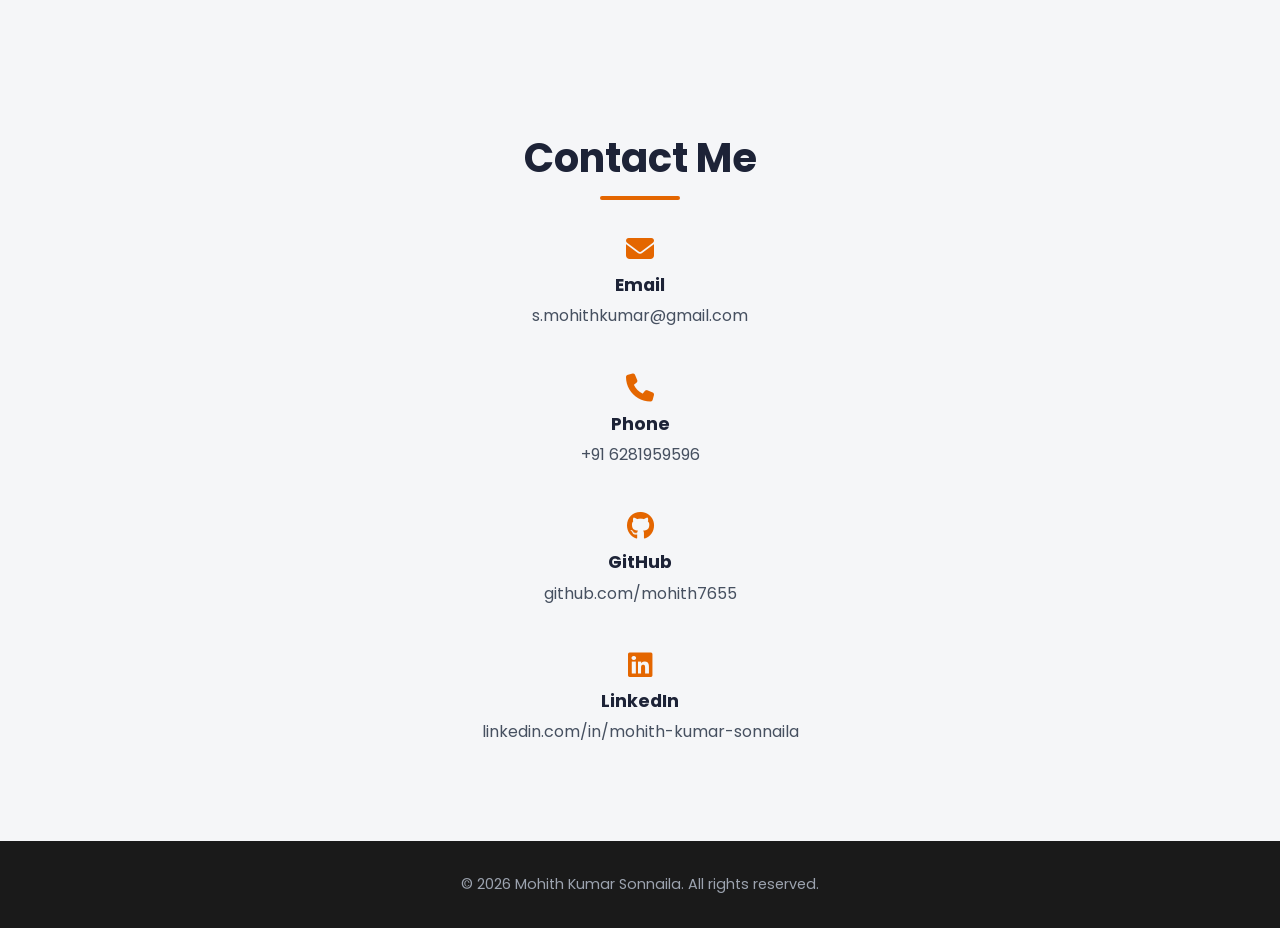
==== commit ff119b7d: "Add files via upload" ====
--- a/index.html
+++ b/index.html
@@ -6,12 +6,17 @@
     <title>Mohith Kumar - Resume</title>
     <link rel="stylesheet" href="https://cdnjs.cloudflare.com/ajax/libs/font-awesome/6.4.0/css/all.min.css">
     <link rel="stylesheet" href="css/styles.css">
+    <link rel="stylesheet" href="css/dark-theme.css">
     <link href="https://fonts.googleapis.com/css2?family=Poppins:wght@300;400;500;600;700&display=swap" rel="stylesheet">
 </head>
 <body>
     <!-- Header Section -->
     <header>
         <nav class="navbar">
+            <!-- Add theme toggle button at the start of navbar -->
+            <button id="theme-toggle" class="theme-toggle" aria-label="Toggle dark mode">
+                <i class="fas fa-moon"></i>
+            </button>
             <button class="navbar-toggle" aria-label="Toggle menu">
                 <i class="fas fa-bars"></i>
             </button>
@@ -36,13 +41,37 @@
     <!-- Hero Section -->
     <section id="hero">
         <div class="container">
+            <div class="floating-icons-left">
+                <i class="fab fa-html5" title="HTML5"></i>
+                <i class="fab fa-css3-alt" title="CSS3"></i>
+                <i class="fab fa-js-square" title="JavaScript"></i>
+                <i class="fab fa-react" title="React"></i>
+                <i class="fab fa-node-js" title="Node.js"></i>
+               
+            </div>
+            <div class="floating-icons-right">
+                <i class="fab fa-python" title="Python"></i>
+                <i class="fas fa-database" title="SQL"></i>
+                <i class="fas fa-chart-bar" title="Power BI"></i>
+                <i class="fab fa-git-alt" title="Git"></i>
+                <i class="fab fa-figma" title="Figma"></i>
+            </div>
             <div class="hero-content">
                 <h1>Mohith Kumar Sonnaila</h1>
-                <h2>Full Stack Developer & Data Analyst</h2>
+                <h2>Full Stack Developer & Data Scientist</h2>
                 <div class="social-links">
-                    <a href="https://github.com/mohith7655" target="_blank"><i class="fab fa-github"></i></a>
-                    <a href="mailto:s.mohithkumar@gmail.com"><i class="fas fa-envelope"></i></a>
-                    <a href="tel:+916281959596"><i class="fas fa-phone"></i></a>
+                    <a href="https://www.linkedin.com/in/mohith-kumar-sonnaila/" target="_blank" title="LinkedIn">
+                        <i class="fab fa-linkedin"></i>
+                    </a>
+                    <a href="https://github.com/mohith7655" target="_blank" title="GitHub">
+                        <i class="fab fa-github"></i>
+                    </a>
+                    <a href="mailto:s.mohithkumar@gmail.com" title="Email">
+                        <i class="fas fa-envelope"></i>
+                    </a>
+                    <a href="tel:+916281959596" title="Call">
+                        <i class="fas fa-phone"></i>
+                    </a>
                 </div>
                 <a href="#contact" class="cta-button">Get In Touch</a>
             </div>
@@ -51,11 +80,15 @@
 
     <!-- About Section -->
     <section id="about">
+        <div class="section-icons">
+            <i class="fas fa-cog"></i>
+            <i class="fab fa-node-js"></i>
+        </div>
         <div class="container">
             <h2 class="section-title">About Me</h2>
             <div class="about-content">
                 <div class="about-text">
-                    <p>I'm a passionate Full Stack Developer and Data Analyst with experience in building web applications and analyzing data to drive business decisions. I love turning complex problems into simple, beautiful, and intuitive solutions.</p>
+                    <p>I'm a passionate Full Stack Developer and Data Scientist with experience in building web applications and analyzing data to drive business decisions. I love turning complex problems into simple, beautiful, and intuitive solutions.</p>
                     <p>Based in Warangal, Telangana, I'm currently looking for new opportunities to apply my skills and grow as a developer.</p>
                 </div>
                 <div class="about-image">
@@ -67,6 +100,10 @@
 
     <!-- Skills Section -->
     <section id="skills">
+        <div class="section-icons">
+            <i class="fas fa-cog"></i>
+            <i class="fab fa-node-js"></i>
+        </div>
         <div class="container">
             <h2 class="section-title">Skills</h2>
             <div class="skills-container">
@@ -115,19 +152,20 @@
                     </div>
                 </div>
                 <div class="skill-category">
-                    <h3>Data Analysis & Tools</h3>
+                    <h3>Data Science & Tools</h3>
                     <div class="skill-tags">
                         <span>Python</span>
                         <span>Pandas</span>
-                        <span>NumPy</span>
+                        <span>Numpy</span>
+                        <span>Scikit-learn</span>
+                        <span>TensorFlow</span>
+                        <span>Jupyter Notebook</span>
                         <span>Power BI</span>
-                        <span>SQL</span>
-                        <span>Advanced Excel</span>
-                        <span>Google Docs / Sheets</span>
-                        <span>Microsoft Office</span>
-                        <span>Tableau</span>
-                        <span>Data Cleaning & Validation</span>
+                        <span>Matplotlib</span>
+                        <span>Seaborn</span>
+                        <span>Machine Learning</span>
                         <span>Data Visualization</span>
+                        <span>Data Cleaning</span>
                     </div>
                 </div>
                 <div class="skill-category">
@@ -145,6 +183,10 @@
 
     <!-- Experience Section -->
     <section id="experience">
+        <div class="section-icons">
+            <i class="fas fa-cog"></i>
+            <i class="fab fa-node-js"></i>
+        </div>
         <div class="container">
             <h2 class="section-title">Experience</h2>
             <div class="timeline">
@@ -164,13 +206,15 @@
                     <div class="timeline-content">
                         <h3>Data Science Trainee</h3>
                         <h4>Analytics Space, Hyderabad (Remote)</h4>
-                        <span class="date">Feb 2024 - Aug 2024</span>
-                        <p>Training/Internship on Data Analytics/Data Science technologies including:</p>
+                        <p class="date">Feb 2024 - Aug 2024</p>
                         <ul>
-                            <li>Advanced Excel, Python (Pandas, NumPy, Matplotlib), SQL</li>
-                            <li>Data collection, cleaning, validation, and visualization</li>
-                            <li>Microsoft Power BI, Tableau, Google Cloud Platform (GCP)</li>
-                            <li>Dashboard creation and Storytelling</li>
+                            <li>Mastered Python programming fundamentals and data science libraries (Pandas, NumPy, Scikit-learn)</li>
+                            <li>Built and evaluated machine learning models using TensorFlow and PyTorch</li>
+                            <li>Created data visualizations using Matplotlib, Seaborn, and interactive dashboards with Power BI</li>
+                            <li>Conducted exploratory data analysis and statistical modeling on real-world datasets</li>
+                            <li>Implemented data preprocessing, feature engineering, and model optimization techniques</li>
+                            <li>Collaborated with team members using Git and GitHub for version control</li>
+                            <li>Developed proficiency in Jupyter Notebook for data analysis workflows</li>
                         </ul>
                     </div>
                 </div>
@@ -180,6 +224,10 @@
 
     <!-- Projects Section -->
     <section id="projects">
+        <div class="section-icons">
+            <i class="fas fa-cog"></i>
+            <i class="fab fa-node-js"></i>
+        </div>
         <div class="container">
             <h2 class="section-title">Projects</h2>
             <div class="projects-grid">
@@ -205,6 +253,16 @@
                 </div>
                 <div class="project-card">
                     <div class="project-image">
+                        <i class="fas fa-tractor"></i>
+                    </div>
+                    <h3>Kisan Agri Tools</h3>
+                    <p>E-commerce website for agricultural tools built on WordPress with WooCommerce integration. <a href="https://kisanagritools.in/" target="_blank">View Live</a></p>
+                    <div class="project-links">
+                        <a href="https://kisanagritools.in/" target="_blank" class="btn">Visit Site</a>
+                    </div>
+                </div>
+                <div class="project-card">
+                    <div class="project-image">
                         <i class="fas fa-laptop-code"></i>
                     </div>
                     <h3>GrowX Designs</h3>
@@ -229,6 +287,10 @@
 
     <!-- Education Section -->
     <section id="education">
+        <div class="section-icons">
+            <i class="fas fa-cog"></i>
+            <i class="fab fa-node-js"></i>
+        </div>
         <div class="container">
             <h2 class="section-title">Education</h2>
             <div class="education-grid">
@@ -248,23 +310,40 @@
 
     <!-- Contact Section -->
     <section id="contact">
-        <div class="container">
+        <div class="section-icons">
+            <i class="fas fa-cog"></i>
+            <i class="fab fa-node-js"></i>
+        </div>
+        <div class="container">
+            <h2 class="section-title">Contact Me</h2>
             <div class="contact-info">
                 <div class="contact-item">
                     <i class="fas fa-envelope"></i>
-                    <p>Email: <a href="mailto:s.mohithkumar@gmail.com">s.mohithkumar@gmail.com</a></p>
+                    <div>
+                        <h4>Email</h4>
+                        <p><a href="mailto:s.mohithkumar@gmail.com">s.mohithkumar@gmail.com</a></p>
+                    </div>
                 </div>
                 <div class="contact-item">
                     <i class="fas fa-phone"></i>
-                    <p>Phone: <a href="tel:+916281959596">+91 6281959596</a></p>
+                    <div>
+                        <h4>Phone</h4>
+                        <p><a href="tel:+916281959596">+91 6281959596</a></p>
+                    </div>
                 </div>
                 <div class="contact-item">
                     <i class="fab fa-github"></i>
-                    <p>GitHub: <a href="https://github.com/mohith7655" target="_blank">mohith7655</a></p>
+                    <div>
+                        <h4>GitHub</h4>
+                        <p><a href="https://github.com/mohith7655" target="_blank">github.com/mohith7655</a></p>
+                    </div>
                 </div>
                 <div class="contact-item">
                     <i class="fab fa-linkedin"></i>
-                    <p>LinkedIn: <a href="https://www.linkedin.com/in/mohith-kumar-sonnaila/" target="_blank">mohith-kumar-sonnaila</a></p>
+                    <div>
+                        <h4>LinkedIn</h4>
+                        <p><a href="https://www.linkedin.com/in/mohith-kumar-sonnaila/" target="_blank">linkedin.com/in/mohith-kumar-sonnaila</a></p>
+                    </div>
                 </div>
             </div>
         </div>
@@ -283,5 +362,6 @@
     </a>
 
     <script src="js/main.js"></script>
+    <script src="js/theme.js"></script>
 </body>
 </html>
--- a/css/styles.css
+++ b/css/styles.css
@@ -389,13 +389,73 @@
     margin: 0 auto;
     text-align: center;
     position: relative;
+    z-index: 2;
+}
+
+.floating-icons-left, .floating-icons-right {
+    position: absolute;
+    top: 0;
+    width: 40%;
+    height: 100%;
     z-index: 1;
+}
+
+.floating-icons-left i,
+.floating-icons-right i {
+    position: absolute;
+}
+
+.floating-icons-left {
+    left: 0;
+}
+
+.floating-icons-right {
+    right: 0;
+}
+
+.floating-icons-left i, .floating-icons-right i {
+    font-size: 3.5rem;
+    animation-name: float;
+    animation-timing-function: ease-in-out;
+    animation-iteration-count: infinite;
+    position: absolute;
+}
+
+/* Icon Specific Colors */
+.fa-html5 { color: #E34F26; }
+.fa-css3-alt { color: #1572B6; }
+.fa-js-square { color: #F7DF1E; }
+.fa-react { color: #61DAFB; }
+.fa-node-js { color: #339933; }
+.fa-python { color: #3776AB; }
+.fa-database { color: #00758F; } /* Using a generic color for SQL */
+.fa-chart-bar { color: #F2C811; } /* Power BI */
+.fa-git-alt { color: #F05032; }
+.fa-figma { color: #F24E1E; }
+
+.floating-icons-left i:nth-child(1) { top: 15%; left: 15%; animation-duration: 6s; animation-delay: 0s; }
+.floating-icons-left i:nth-child(2) { top: 40%; left: 40%; animation-duration: 8s; animation-delay: 1.5s; }
+.floating-icons-left i:nth-child(3) { top: 70%; left: 20%; animation-duration: 5s; animation-delay: 3s; }
+.floating-icons-left i:nth-child(4) { top: 85%; left: 50%; animation-duration: 7s; animation-delay: 0.5s; }
+.floating-icons-left i:nth-child(5) { top: 15%; left: 60%; animation-duration: 6.5s; animation-delay: 2.5s; }
+
+.floating-icons-right i:nth-child(1) { top: 15%; right: 15%; animation-duration: 7s; animation-delay: 0.2s; }
+.floating-icons-right i:nth-child(2) { top: 40%; right: 40%; animation-duration: 5.5s; animation-delay: 2s; }
+.floating-icons-right i:nth-child(3) { top: 70%; right: 20%; animation-duration: 8s; animation-delay: 1s; }
+.floating-icons-right i:nth-child(4) { top: 85%; right: 50%; animation-duration: 6s; animation-delay: 3.2s; }
+.floating-icons-right i:nth-child(5) { top: 15%; right: 60%; animation-duration: 7.5s; animation-delay: 1.8s; }
+
+@keyframes float {
+    0% { transform: translateY(0px); }
+    50% { transform: translateY(-20px); }
+    100% { transform: translateY(0px); }
 }
 
 .hero-content h1 {
     font-size: 3.5rem;
-    font-weight: 800;
+    font-weight: 700;
     margin-bottom: 1rem;
+    position: relative;
     color: var(--text-color);
     line-height: 1.2;
 }
@@ -409,29 +469,54 @@
 
 .social-links {
     display: flex;
+    gap: 1.25rem;
+    margin: 2rem 0;
     justify-content: center;
-    gap: 1.5rem;
-    margin: 2rem 0;
 }
 
 .social-links a {
     display: flex;
     align-items: center;
     justify-content: center;
-    width: 50px;
-    height: 50px;
+    width: 44px;
+    height: 44px;
     border-radius: 50%;
-    background-color: white;
-    color: var(--primary-color);
-    font-size: 1.25rem;
-    box-shadow: 0 4px 15px rgba(0, 0, 0, 0.1);
-    transition: var(--transition);
+    background-color: var(--bg-light);
+    color: var(--primary-color);
+    font-size: 1.4rem;
+    transition: all 0.3s ease;
+    box-shadow: 0 2px 10px rgba(0, 0, 0, 0.1);
+    position: relative;
 }
 
 .social-links a:hover {
     background-color: var(--primary-color);
     color: white;
-    transform: translateY(-5px);
+    transform: translateY(-3px);
+    box-shadow: 0 5px 15px rgba(0, 0, 0, 0.2);
+}
+
+.social-links a::after {
+    content: attr(title);
+    position: absolute;
+    bottom: -30px;
+    left: 50%;
+    transform: translateX(-50%);
+    background: rgba(0, 0, 0, 0.8);
+    color: white;
+    padding: 4px 8px;
+    border-radius: 4px;
+    font-size: 0.8rem;
+    opacity: 0;
+    visibility: hidden;
+    transition: all 0.3s ease;
+    white-space: nowrap;
+}
+
+.social-links a:hover::after {
+    opacity: 1;
+    visibility: visible;
+    bottom: -25px;
 }
 
 .cta-button {
@@ -597,6 +682,27 @@
     border-radius: 3px;
 }
 
+.timeline-section {
+    padding: 6rem 0;
+    position: relative;
+    overflow: hidden;
+}
+
+.section-icons {
+    position: absolute;
+    top: 2rem;
+    left: 2rem;
+    display: flex;
+    gap: 1rem;
+    opacity: 0.1;
+    z-index: 0;
+}
+
+.section-icons i {
+    font-size: 2.5rem;
+    color: var(--text-color);
+}
+
 .timeline-item {
     padding: 10px 40px;
     position: relative;
@@ -808,41 +914,65 @@
 /* Contact Section */
 #contact {
     padding: 6rem 0;
-    background-color: var(--bg-color);
+    background-color: var(--bg-light);
+    text-align: center;
 }
 
 .contact-container {
-    display: grid;
-    grid-template-columns: 1fr 1fr;
-    gap: 4rem;
-    margin-top: 3rem;
+    display: flex;
+    justify-content: center;
+    width: 100%;
 }
 
 .contact-info {
     display: flex;
     flex-direction: column;
-    gap: 2rem;
+    align-items: center;
+    justify-content: center;
+    gap: 2.5rem;
+    width: 100%;
+    max-width: 500px;
+    margin: 0 auto;
 }
 
 .contact-item {
     display: flex;
-    align-items: flex-start;
-    gap: 1rem;
+    flex-direction: column;
+    align-items: center;
+    text-align: center;
+    gap: 0.5rem;
+    width: 100%;
 }
 
 .contact-item i {
-    font-size: 1.5rem;
-    color: var(--primary-color);
-    margin-top: 0.25rem;
+    font-size: 1.75rem;
+    color: var(--primary-color);
+    margin-top: 5px;
+    width: 30px;
+    text-align: center;
+}
+
+.contact-item h4 {
+    font-size: 1.1rem;
+    margin-bottom: 0.25rem;
+    color: var(--text-color);
 }
 
 .contact-item p {
     color: var(--text-light);
-    line-height: 1.6;
+    margin: 0;
+}
+
+.contact-item a {
+    color: var(--text-light);
+}
+
+.contact-item a:hover {
+    color: var(--primary-color);
 }
 
 .contact-form {
-    background-color: white;
+    background-color: var(--bg-color);
     padding: 2.5rem;
     border-radius: 10px;
     box-shadow: var(--box-shadow);
@@ -861,6 +991,8 @@
     font-family: 'Poppins', sans-serif;
     font-size: 1rem;
     transition: var(--transition);
+    background-color: var(--bg-color);
+    color: var(--text-color);
 }
 
 .form-group input:focus,
@@ -939,6 +1071,26 @@
 /* Hide the navbar brand/logo on all views */
 .navbar-brand {
     display: none !important;
+}
+
+/* Theme Toggle Button */
+.theme-toggle {
+    background: none;
+    border: none;
+    font-size: 1.5rem;
+    cursor: pointer;
+    padding: 0.5rem;
+    margin-right: 1rem;
+    color: #333;
+    transition: all 0.3s ease;
+}
+
+.theme-toggle:hover {
+    transform: scale(1.1);
+}
+
+body.dark-mode .theme-toggle {
+    color: #fff;
 }
 
 /* Responsive Styles */
--- a/css/dark-theme.css
+++ b/css/dark-theme.css
@@ -0,0 +1,158 @@
+/* Dark Theme Styles */
+:root {
+    --dark-bg: #121212;
+    --dark-surface: #1e1e1e;
+    --dark-primary: #e46600;
+    --dark-text: #e0e0e0;
+    --dark-text-secondary: #a0a0a0;
+    --dark-border: #333333;
+}
+
+body.dark-mode {
+    background-color: var(--dark-bg);
+    color: var(--dark-text);
+}
+
+/* Header & Navbar */
+body.dark-mode header {
+    background-color: rgba(30, 30, 30, 0.85);
+    backdrop-filter: blur(10px);
+    -webkit-backdrop-filter: blur(10px);
+    box-shadow: 0 2px 15px rgba(0, 0, 0, 0.2);
+}
+
+body.dark-mode .navbar {
+    background: transparent;
+}
+
+body.dark-mode .navbar-links a {
+    color: var(--dark-text);
+}
+
+body.dark-mode .navbar-links a:hover,
+body.dark-mode .navbar-links a.active {
+    color: var(--dark-primary);
+}
+
+body.dark-mode .navbar-toggle {
+    color: var(--dark-text);
+}
+
+body.dark-mode nav ul {
+    background-color: var(--dark-surface);
+}
+
+/* Hero Section */
+body.dark-mode #hero {
+    background: var(--dark-bg);
+}
+
+body.dark-mode .hero-content h1 {
+    color: #ffffff;
+}
+
+body.dark-mode .hero-content h2 {
+    color: var(--dark-text-secondary);
+}
+
+body.dark-mode .social-links a {
+    background-color: var(--dark-surface);
+    color: var(--dark-primary);
+}
+
+body.dark-mode .social-links a:hover {
+    background-color: var(--dark-primary);
+    color: #ffffff;
+}
+
+
+/* Sections */
+body.dark-mode #about,
+body.dark-mode #skills,
+body.dark-mode #experience,
+body.dark-mode #projects,
+body.dark-mode #education,
+body.dark-mode #contact {
+    background-color: var(--dark-surface);
+}
+
+body.dark-mode .skill-category h3,
+body.dark-mode .project-card h3,
+body.dark-mode .education-item h3,
+body.dark-mode .timeline-content h4,
+body.dark-mode .contact-item h4 {
+    color: var(--dark-text);
+}
+
+body.dark-mode .contact-item p,
+body.dark-mode .contact-item a {
+    color: var(--dark-text-secondary);
+}
+
+body.dark-mode .contact-item a:hover {
+    color: var(--dark-primary);
+}
+
+body.dark-mode .section-title {
+    color: #ffffff;
+}
+
+/* Cards */
+body.dark-mode .skill-category,
+body.dark-mode .timeline-content,
+body.dark-mode .project-card,
+body.dark-mode .education-item {
+    background-color: var(--dark-bg);
+    border: 1px solid var(--dark-border);
+}
+
+body.dark-mode .contact-form {
+    background-color: var(--dark-surface);
+}
+
+/* Text & Links */
+body.dark-mode .about-text p,
+body.dark-mode .timeline-content ul li,
+body.dark-mode .project-card p {
+    color: var(--dark-text-secondary);
+}
+
+body.dark-mode .skill-tags span {
+    background-color: var(--dark-surface);
+    color: var(--dark-text);
+}
+
+body.dark-mode .skill-tags span:hover {
+    background-color: var(--dark-primary);
+    color: #000000;
+}
+
+/* Forms */
+body.dark-mode .form-group input,
+body.dark-mode .form-group textarea {
+    background-color: var(--dark-surface);
+    border-color: var(--dark-border);
+    color: var(--dark-text);
+}
+
+body.dark-mode .form-group input:focus,
+body.dark-mode .form-group textarea:focus {
+    border-color: var(--dark-primary);
+    box-shadow: 0 0 0 3px rgba(228, 102, 0, 0.2);
+}
+
+/* Footer */
+body.dark-mode footer {
+    background-color: #1a1a1a;
+    color: var(--dark-text-secondary);
+}
+
+/* Back to Top Button */
+body.dark-mode .back-to-top {
+    background-color: var(--dark-primary);
+    color: #ffffff;
+}
+
+body.dark-mode .back-to-top:hover {
+    background-color: #cc5a00;
+}
